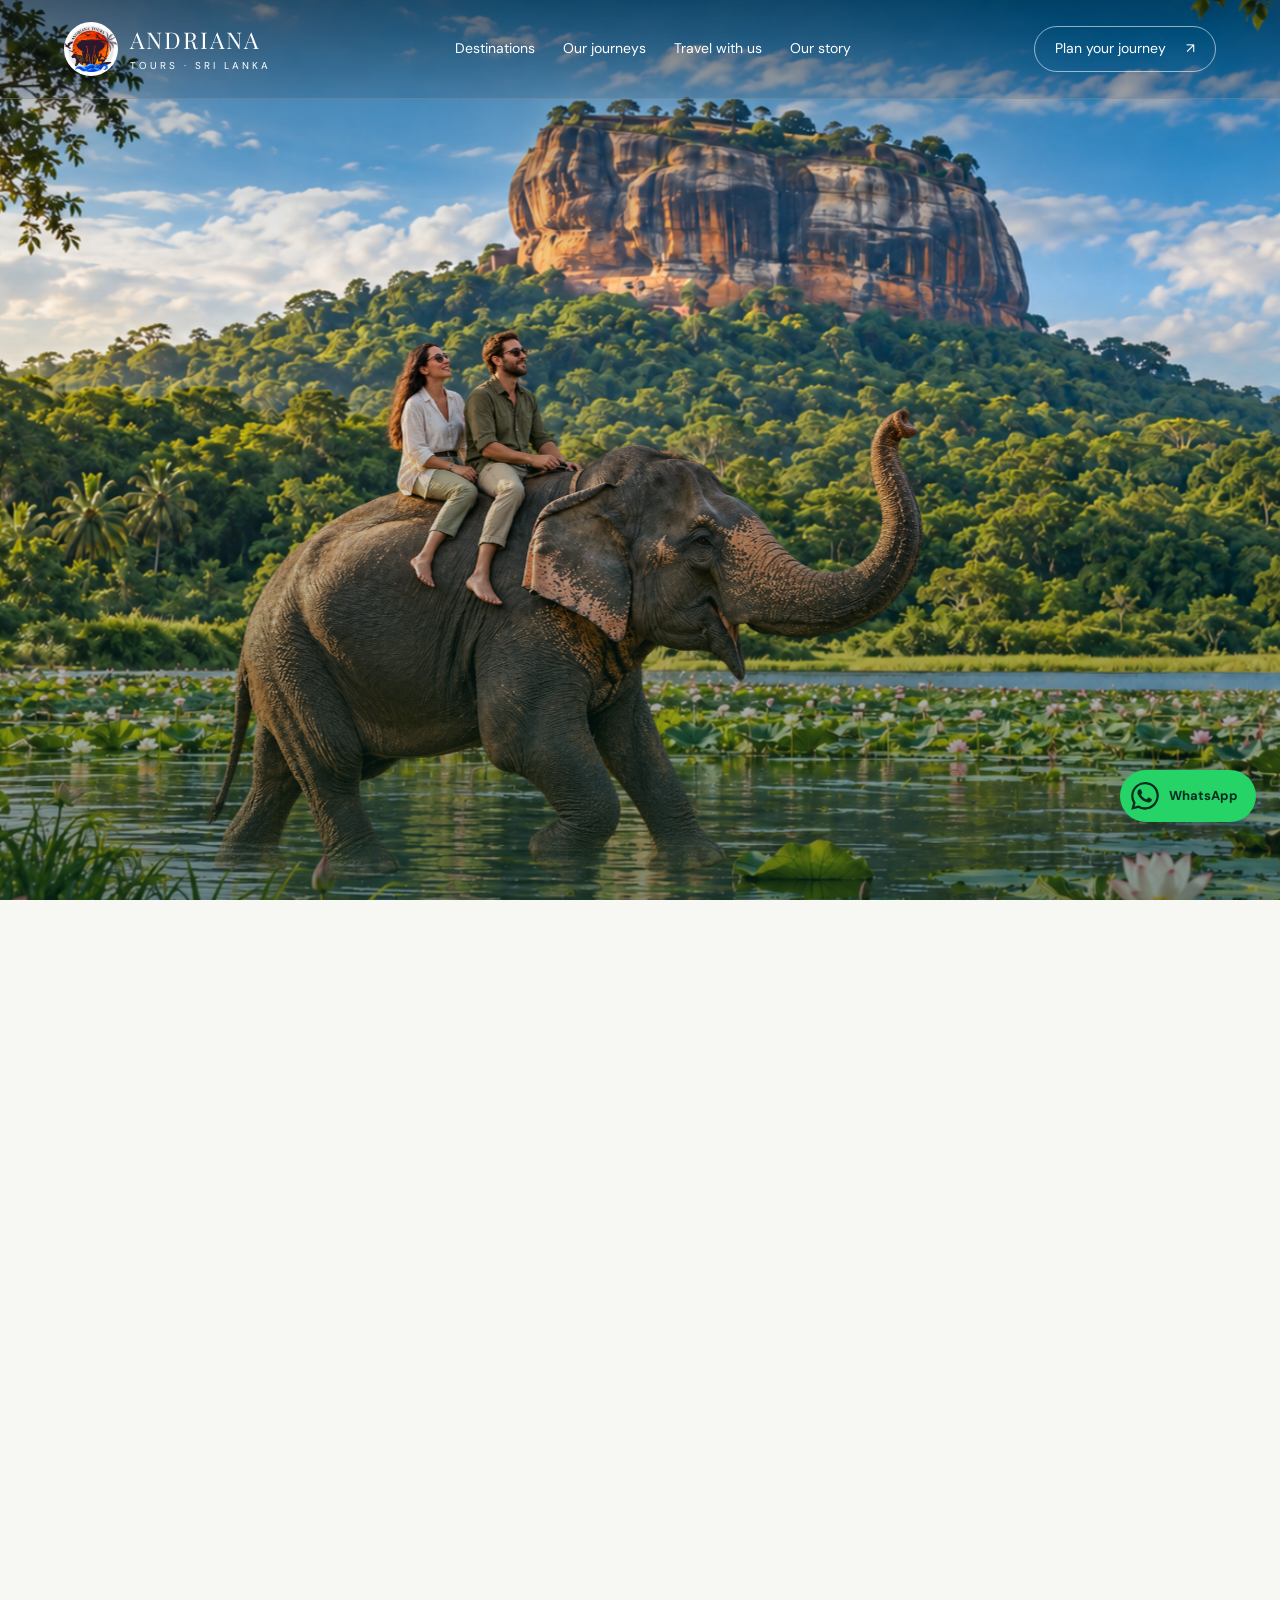
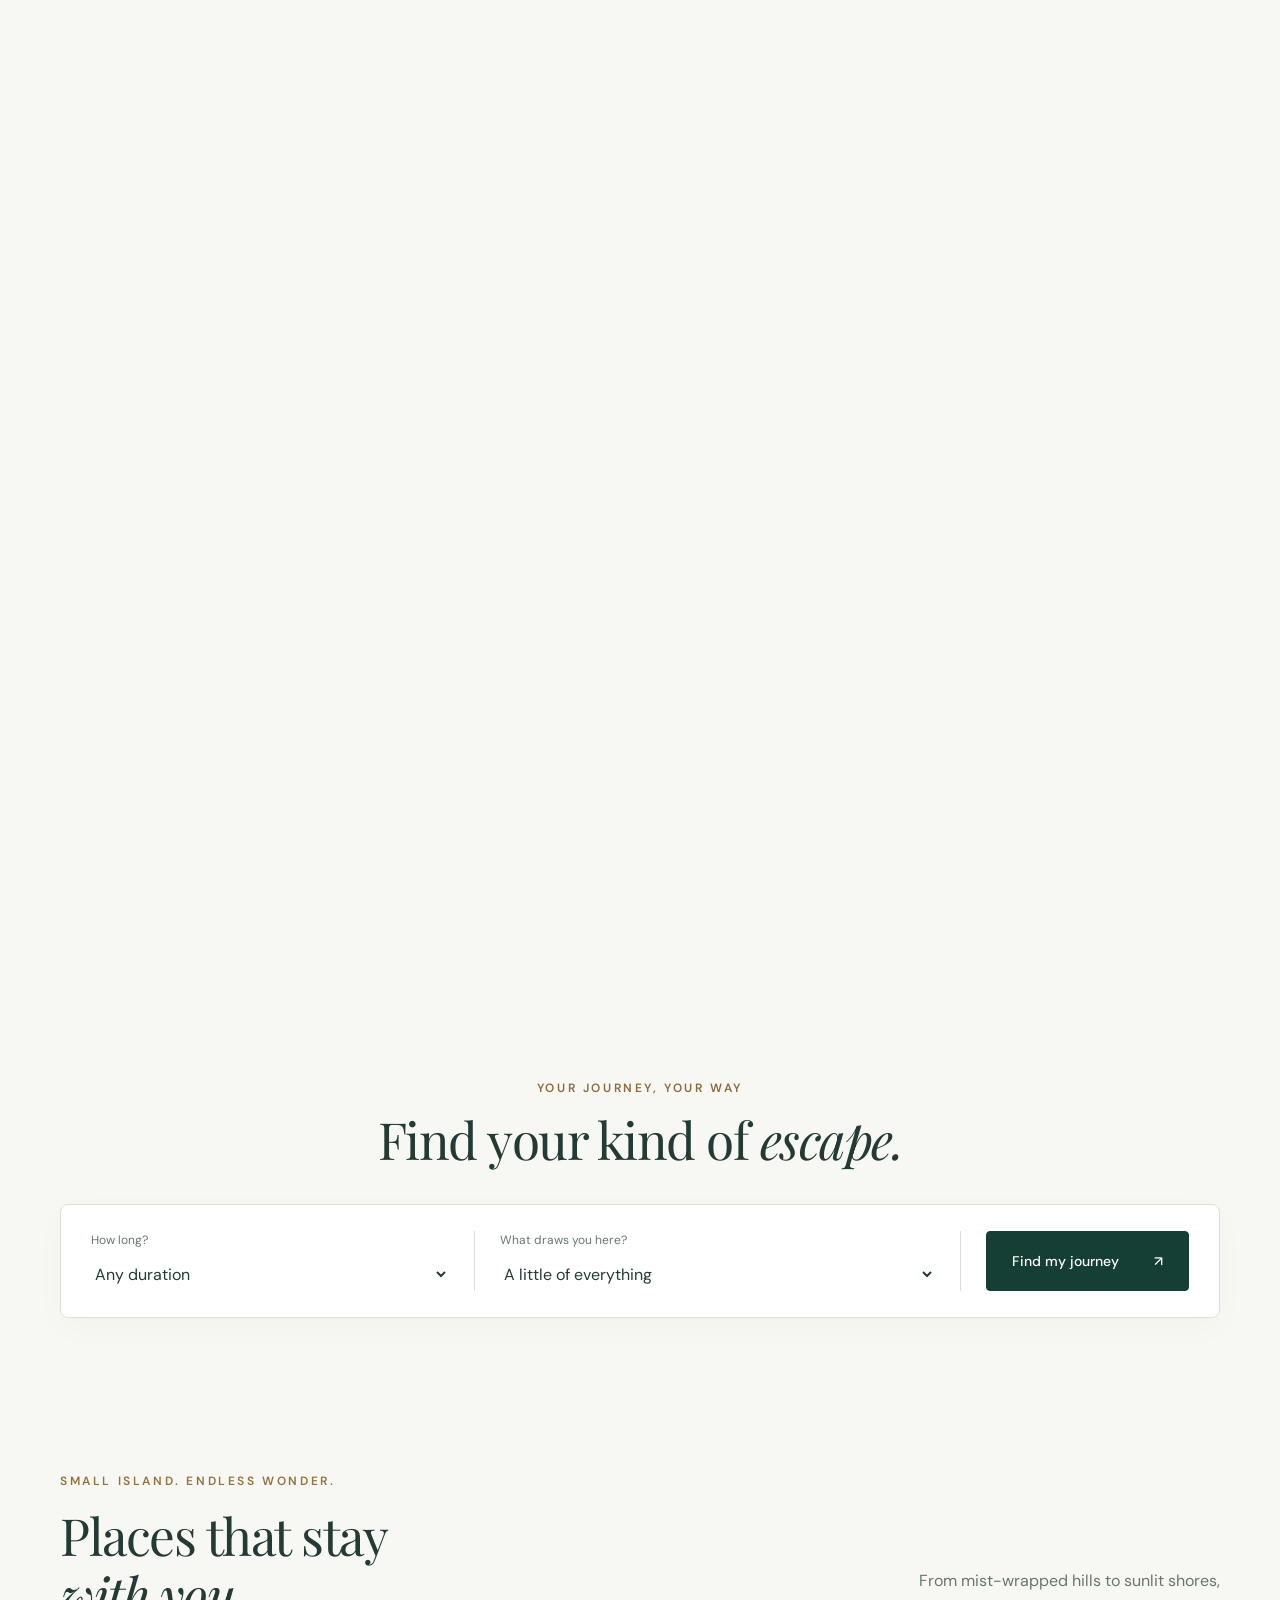
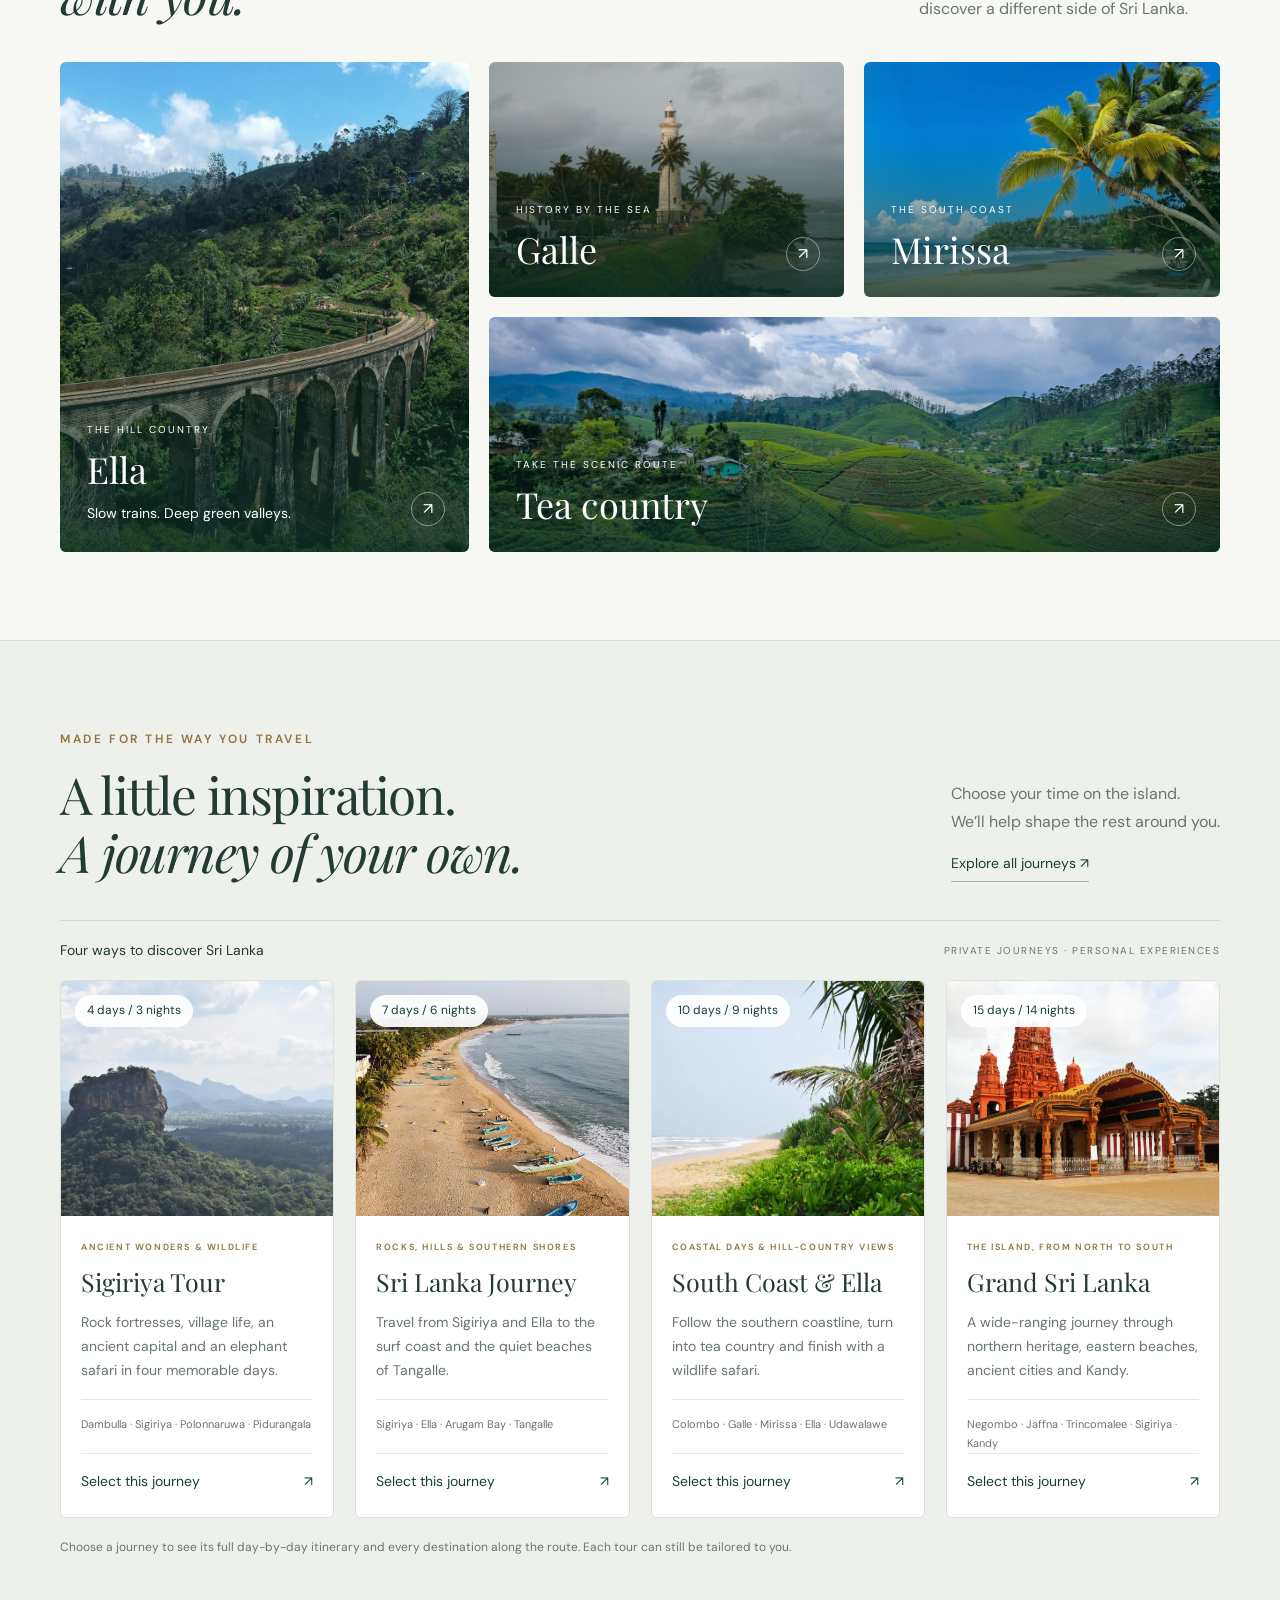
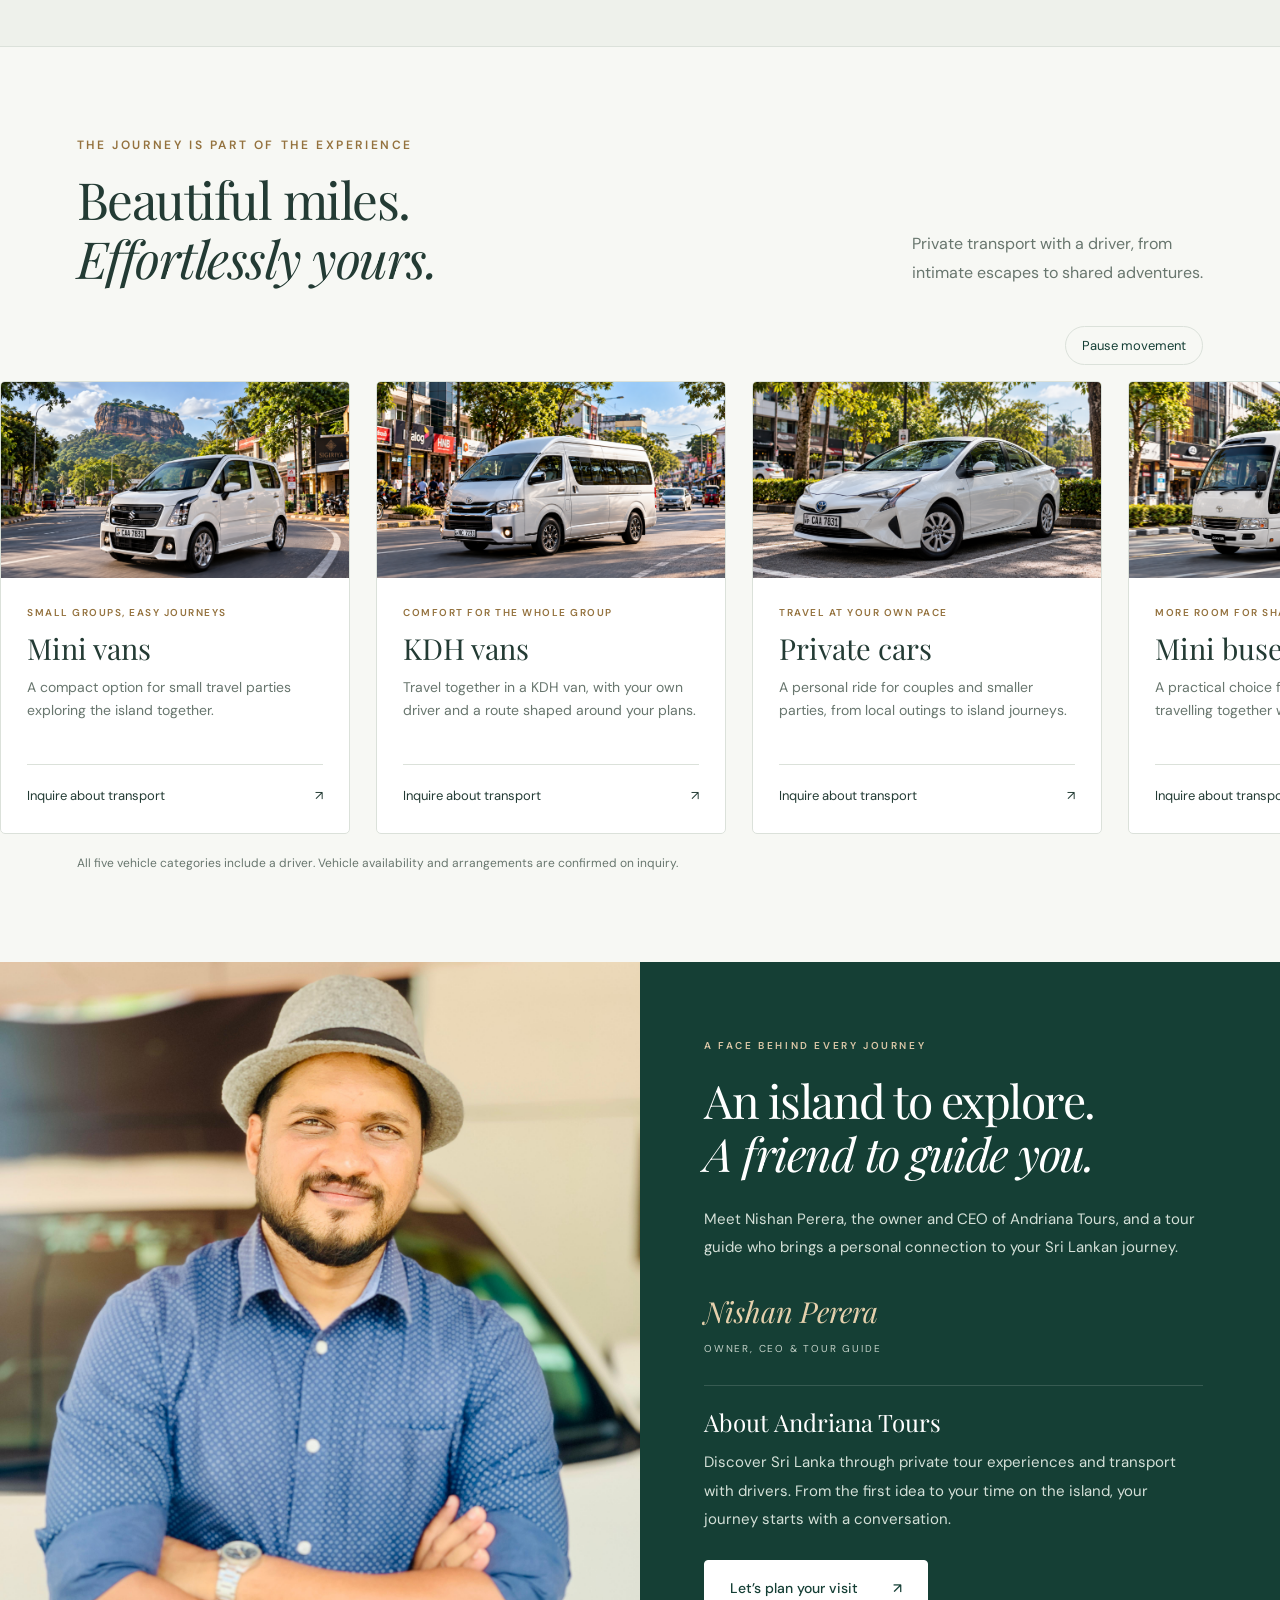
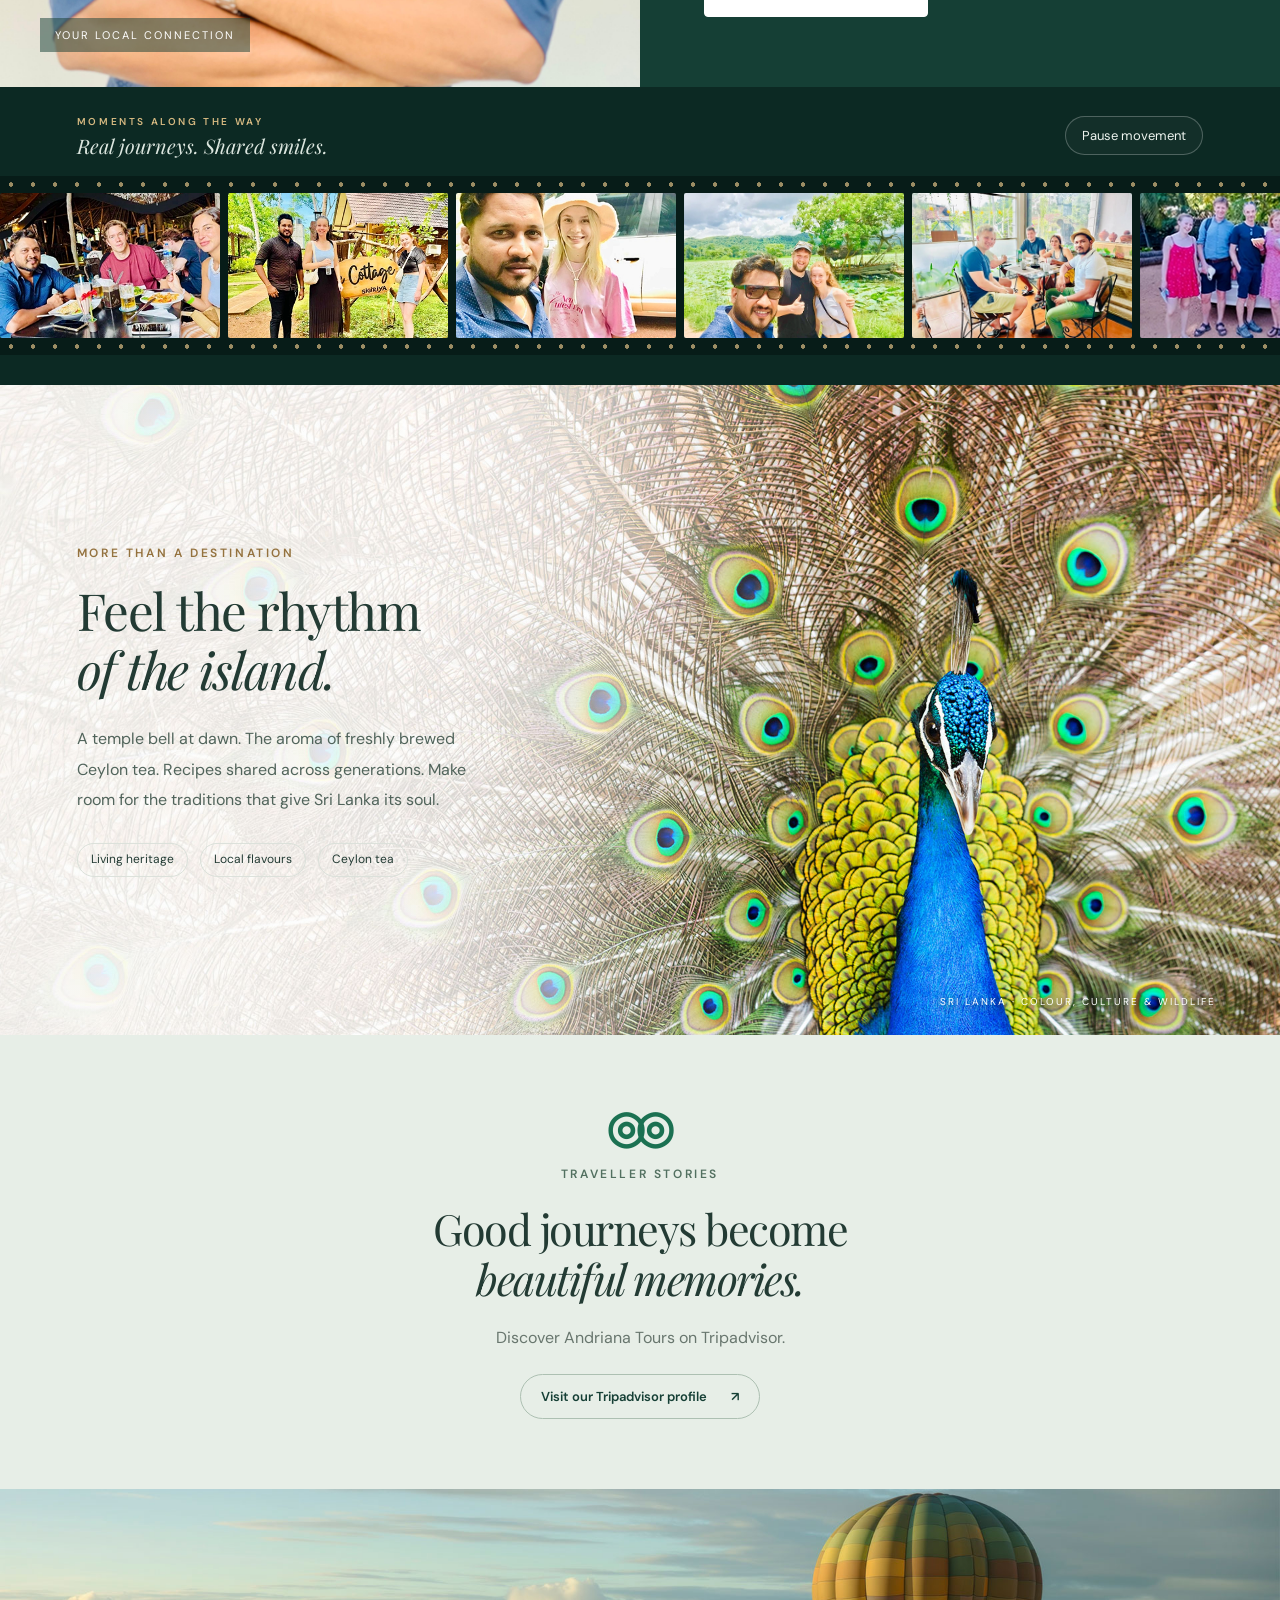
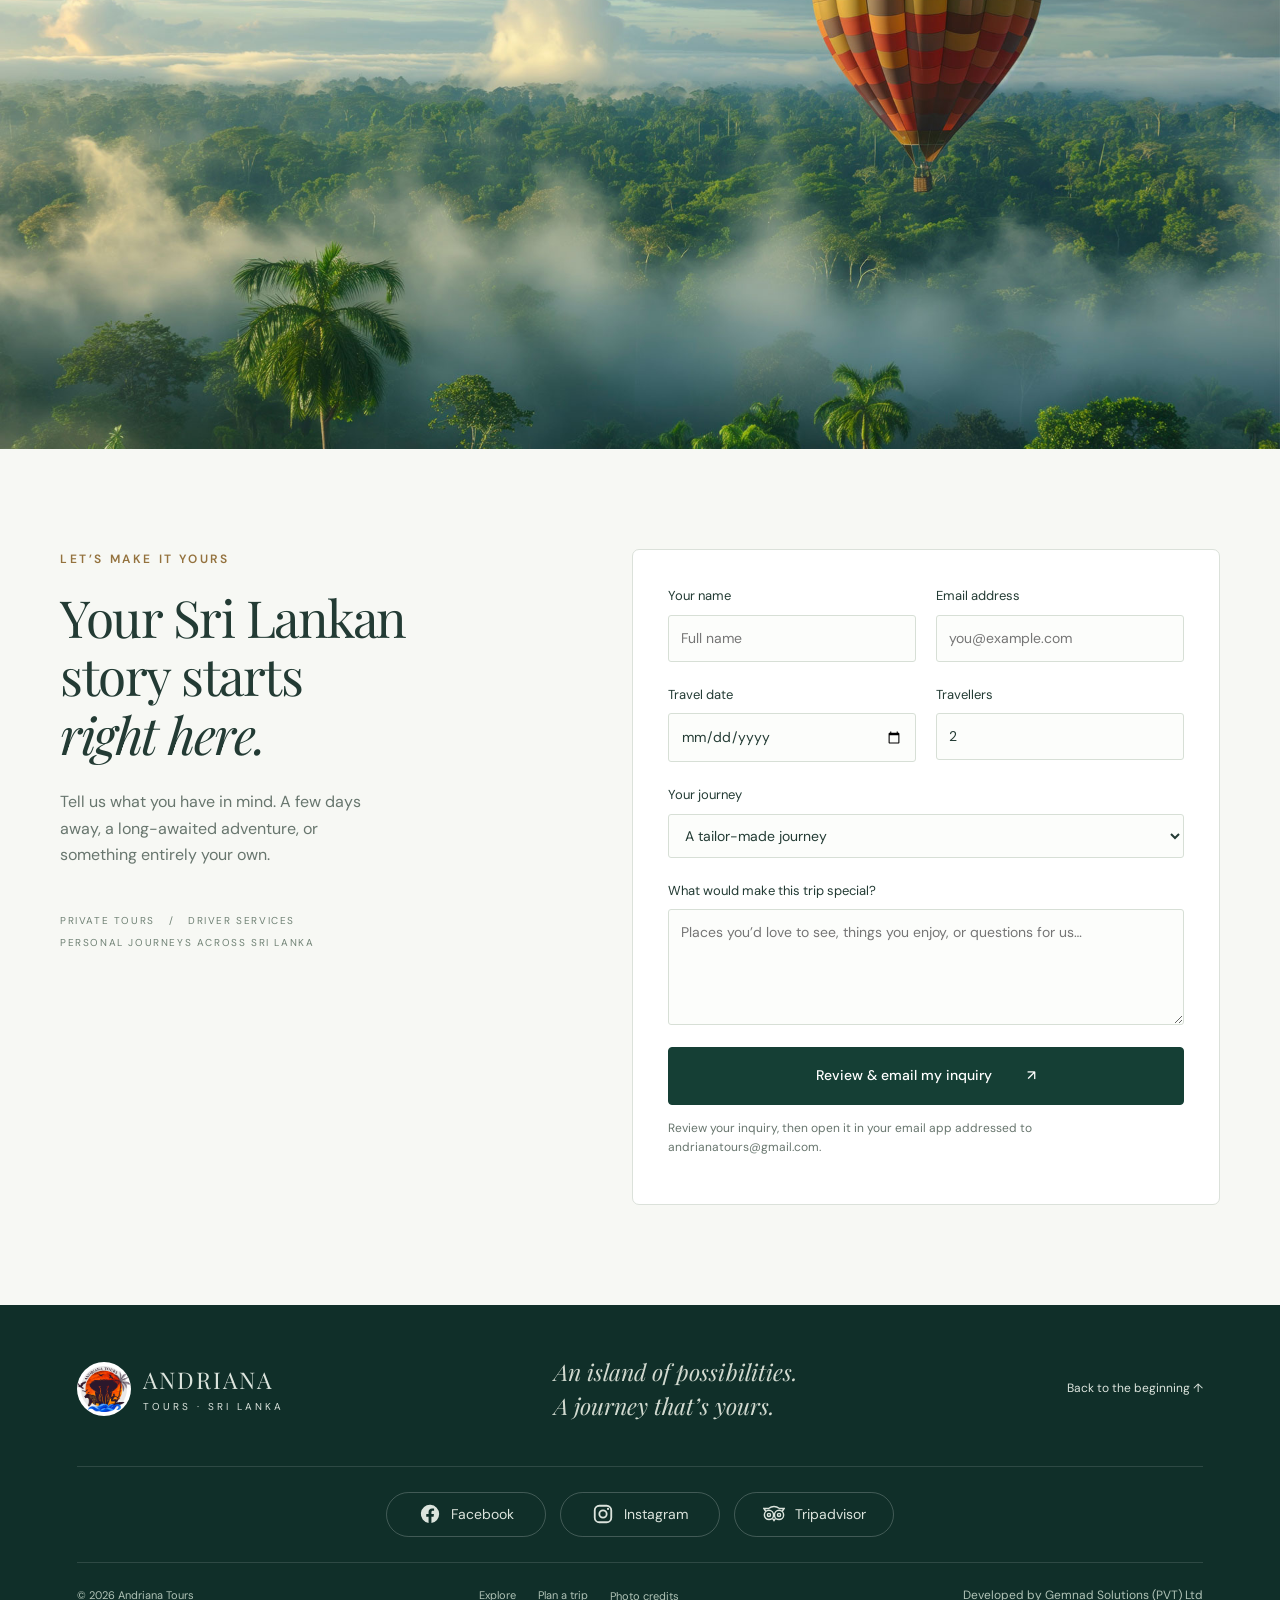
==== index.html @ 9ad0961e "Initial commit" ====
<!doctype html>
<html lang="en"><head><meta charset="utf-8"><meta name="viewport" content="width=device-width,initial-scale=1"><meta name="theme-color" content="#153f35"><meta name="description" content="Discover Sri Lanka with Andriana Tours. Explore island journeys, private transport with drivers and a trip shaped around you."><title>Andriana Tours — Sri Lanka, beautifully yours</title><link rel="icon" href="data:image/svg+xml,%3Csvg xmlns='http://www.w3.org/2000/svg' viewBox='0 0 40 40'%3E%3Crect width='40' height='40' rx='20' fill='%23153f35'/%3E%3Ctext x='20' y='29' text-anchor='middle' font-family='Georgia' font-size='30' fill='%23e3c799'%3EA%3C/text%3E%3C/svg%3E"><link rel="preconnect" href="https://fonts.googleapis.com"><link rel="preconnect" href="https://fonts.gstatic.com" crossorigin><link href="https://fonts.googleapis.com/css2?family=DM+Sans:wght@400;500;600;700&family=Manrope:wght@400;500;600;700&family=Playfair+Display:ital,wght@0,400;0,500;0,600;1,400;1,500&display=swap" rel="stylesheet"><link rel="stylesheet" href="style.css"></head>
<body><svg width="0" height="0" aria-hidden="true" style="position:absolute"><defs><filter id="hero-clean" color-interpolation-filters="sRGB"><feGaussianBlur stdDeviation="0.22"/><feConvolveMatrix order="3" kernelMatrix="0 -0.12 0 -0.12 1.48 -0.12 0 -0.12 0" preserveAlpha="true"/></filter></defs></svg>
<a class="skip" href="#explore">Skip to explore</a>
<header id="header"><a class="brand" href="#home" aria-label="Andriana Tours home"><img src="assets/logo.png?v=2" alt="Andriana Tours logo"><span>ANDRIANA <small>TOURS · SRI LANKA</small></span></a><nav id="nav" aria-label="Main navigation"><a href="#destinations">Destinations</a><a href="#tours">Our journeys</a><a href="#transport">Travel with us</a><a href="#about">Our story</a></nav><a class="nav-cta" href="#inquiry">Plan your journey <span>↗</span></a><button class="menu" aria-label="Open navigation" aria-expanded="false" aria-controls="nav">☰</button></header>
<main>
<section class="journey" id="home" aria-label="A journey from Sigiriya to the Sri Lankan sky"><div class="hero-stage"><div class="sky"></div><div class="scenery"><picture class="original"><source media="(max-width:700px)" srcset="assets/hero-mobile-approved.png"><img src="assets/hero-desktop.png" alt="An elephant with two travellers in a lotus lake beneath Sigiriya, Sri Lanka"></picture><img class="landscape" src="assets/landscape.png" alt="" aria-hidden="true"><img class="elephant" src="assets/elephant.png" alt="" aria-hidden="true"></div><div class="mobile-scene" aria-hidden="true"><div class="mobile-canvas"><img class="mobile-background" src="assets/mobile-background.png" alt=""><img class="mobile-foreground" src="assets/mobile-foreground.png" alt=""></div></div><div class="hero-shade"></div><div class="bottom-haze"></div><div class="hero-bottom"><span>7°57′ N &nbsp; 80°45′ E<br><small>SIGIRIYA, SRI LANKA</small></span><a href="#explore" class="scroll-cue">SCROLL TO DISCOVER <span>↓</span></a><span class="hero-note">Your island story<br>begins here.</span></div><div class="sky-copy"><p class="eyebrow">A WARM ISLAND WELCOME</p><h1>Welcome to <br><em>Andriana Tours.</em></h1><p>Your journey through Sri Lanka begins with<br class="desktop-br"> exceptional care and unforgettable experiences.</p><a class="sky-link" href="#explore">Let your journey unfold <span>↓</span></a></div><div class="sky-exit"><img src="assets/tea-arrival.webp" alt="Green tea plantations across mountain slopes"><span>THE HILL COUNTRY · A FRESH PERSPECTIVE</span></div></div></section>
<div class="page-content" id="explore"><section class="finder-wrap"><div class="finder-heading"><p class="eyebrow">YOUR JOURNEY, YOUR WAY</p><h2>Find your kind of <em>escape.</em></h2></div><form id="finder" class="finder"><label>How long?<select id="duration"><option value="all">Any duration</option><option value="4">4 days</option><option value="7">7 days</option><option value="10">10 days</option><option value="15">15 days</option></select></label><label>What draws you here?<select id="interest"><option value="all">A little of everything</option><option value="culture">Culture & heritage</option><option value="nature">Nature & hill country</option><option value="coast">Coast & relaxation</option></select></label><button class="button" type="submit">Find my journey <span>↗</span></button></form></section>
<section class="section destinations" id="destinations"><div class="section-head"><div><p class="eyebrow gold">SMALL ISLAND. ENDLESS WONDER.</p><h2>Places that stay <br><em>with you.</em></h2></div><p>From mist-wrapped hills to sunlit shores,<br>discover a different side of Sri Lanka.</p></div><div class="destination-grid"><a class="destination-card tall" href="#tours" data-interest="nature"><img src="assets/ella.jpg" loading="lazy" alt="Nine Arch Bridge in the green hills of Ella"><div><span>THE HILL COUNTRY</span><h3>Ella</h3><p>Slow trains. Deep green valleys.</p></div><span class="round-arrow">↗</span></a><a class="destination-card" href="#tours" data-interest="culture"><img src="assets/galle.jpg" loading="lazy" alt="Galle Fort lighthouse by the coast"><div><span>HISTORY BY THE SEA</span><h3>Galle</h3></div><span class="round-arrow">↗</span></a><a class="destination-card" href="#tours" data-interest="coast"><img src="assets/beach.jpg" loading="lazy" alt="Palm-lined Mirissa beach in Sri Lanka"><div><span>THE SOUTH COAST</span><h3>Mirissa</h3></div><span class="round-arrow">↗</span></a><a class="destination-card wide" href="#tours" data-interest="nature"><img src="assets/tea.jpg" loading="lazy" alt="Verdant tea estates in Sri Lanka's hill country"><div><span>TAKE THE SCENIC ROUTE</span><h3>Tea country</h3></div><span class="round-arrow">↗</span></a></div></section>
<section class="tours-section" id="tours"><div class="section"><div class="section-head"><div><p class="eyebrow gold">MADE FOR THE WAY YOU TRAVEL</p><h2>A little inspiration. <br><em>A journey of your own.</em></h2></div><div><p>Choose your time on the island.<br>We’ll help shape the rest around you.</p><button class="text-button" id="reset-tours">Explore all journeys ↗</button></div></div><div class="results-line"><p id="results" aria-live="polite">Four ways to discover Sri Lanka</p><span>PRIVATE JOURNEYS · PERSONAL EXPERIENCES</span></div><div class="mobile-tour-window"><div class="tour-grid" id="tour-grid"></div></div><p class="sample-note">Choose a journey to see its full day-by-day itinerary and every destination along the route. Each tour can still be tailored to you.</p></div></section>
<section class="section transport" id="transport"><div class="section-head"><div><p class="eyebrow gold">THE JOURNEY IS PART OF THE EXPERIENCE</p><h2>Beautiful miles. <br><em>Effortlessly yours.</em></h2></div><p>Private transport with a driver, from<br>intimate escapes to shared adventures.</p></div><div class="carousel" id="vehicle-carousel" aria-label="Vehicles with drivers"><button class="carousel-toggle" type="button" aria-pressed="false">Pause movement</button><div class="carousel-window"><div class="carousel-track"><div class="vehicle-grid carousel-group"><article class="vehicle"><img src="assets/vehicle-a1.png" alt="Mini vans — image supplied by Andriana Tours" loading="lazy"><div><span class="eyebrow">SMALL GROUPS, EASY JOURNEYS</span><h3>Mini vans</h3><p>A compact option for small travel parties exploring the island together.</p><a href="#inquiry" data-vehicle="Mini van">Inquire about transport <span>↗</span></a></div></article><article class="vehicle"><img src="assets/vehicle-a2.png" alt="KDH vans — image supplied by Andriana Tours" loading="lazy"><div><span class="eyebrow">COMFORT FOR THE WHOLE GROUP</span><h3>KDH vans</h3><p>Travel together in a KDH van, with your own driver and a route shaped around your plans.</p><a href="#inquiry" data-vehicle="KDH van">Inquire about transport <span>↗</span></a></div></article><article class="vehicle"><img src="assets/vehicle-a3.png" alt="Private cars — image supplied by Andriana Tours" loading="lazy"><div><span class="eyebrow">TRAVEL AT YOUR OWN PACE</span><h3>Private cars</h3><p>A personal ride for couples and smaller parties, from local outings to island journeys.</p><a href="#inquiry" data-vehicle="Private car">Inquire about transport <span>↗</span></a></div></article><article class="vehicle"><img src="assets/vehicle-a4.png" alt="Mini buses — image supplied by Andriana Tours" loading="lazy"><div><span class="eyebrow">MORE ROOM FOR SHARED ADVENTURES</span><h3>Mini buses</h3><p>A practical choice for families and groups travelling together with a dedicated driver.</p><a href="#inquiry" data-vehicle="Mini bus">Inquire about transport <span>↗</span></a></div></article><article class="vehicle"><img src="assets/vehicle-a5.png" alt="Luxury buses — image supplied by Andriana Tours" loading="lazy"><div><span class="eyebrow">LONG JOURNEYS, SHARED COMFORT</span><h3>Luxury buses</h3><p>A spacious touring option for larger groups exploring Sri Lanka with a driver.</p><a href="#inquiry" data-vehicle="Luxury bus">Inquire about transport <span>↗</span></a></div></article></div></div></div></div><p class="sample-note">All five vehicle categories include a driver. Vehicle availability and arrangements are confirmed on inquiry.</p></section>
<section class="owner-section" id="about"><div class="owner-image"><img src="assets/nishan.jpeg" loading="lazy" alt="Nishan Perera, owner and CEO of Andriana Tours"><span class="image-caption">YOUR LOCAL CONNECTION</span></div><div class="owner-copy"><p class="eyebrow">A FACE BEHIND EVERY JOURNEY</p><h2>An island to explore. <br><em>A friend to guide you.</em></h2><p>Meet Nishan Perera, the owner and CEO of Andriana Tours, and a tour guide who brings a personal connection to your Sri Lankan journey.</p><div class="signature">Nishan Perera<small>OWNER, CEO & TOUR GUIDE</small></div><div class="about-mini"><h3>About Andriana Tours</h3><p>Discover Sri Lanka through private tour experiences and transport with drivers. From the first idea to your time on the island, your journey starts with a conversation.</p></div><a href="#inquiry" class="button light">Let’s plan your visit <span>↗</span></a></div></section>
<section class="memory-reel carousel" id="memory-reel" aria-label="Traveller moments with Andriana Tours"><div class="memory-reel-head"><div><p class="eyebrow">MOMENTS ALONG THE WAY</p><p>Real journeys. Shared smiles.</p></div><button class="carousel-toggle" type="button" aria-pressed="false">Pause movement</button></div><div class="film-window carousel-window"><div class="carousel-track"><div class="memory-strip carousel-group"><figure><img src="assets/journey-memory-1.webp" loading="lazy" alt="Nishan sharing a meal with travellers"></figure><figure><img src="assets/journey-memory-2.webp" loading="lazy" alt="Nishan with travellers in Sigiriya"></figure><figure><img src="assets/journey-memory-3.webp" loading="lazy" alt="Nishan welcoming a traveller beside their vehicle"></figure><figure><img src="assets/journey-memory-4.webp" loading="lazy" alt="Nishan and travellers beside a lotus wetland"></figure><figure><img src="assets/journey-memory-5.webp" loading="lazy" alt="Nishan relaxing with travellers at a cafe"></figure><figure><img src="assets/journey-memory-6.webp" loading="lazy" alt="Nishan with a family during their Sri Lanka journey"></figure><figure><img src="assets/journey-memory-7.webp" loading="lazy" alt="Nishan and travellers at Nine Arch Bridge"></figure><figure class="wide"><img src="assets/journey-memory-8.webp" loading="lazy" alt="Nishan taking a group selfie with travellers"></figure></div></div></div></section>
<section class="culture-section section" id="culture"><div class="culture-copy"><p class="eyebrow gold">MORE THAN A DESTINATION</p><h2>Feel the rhythm <br><em>of the island.</em></h2><p>A temple bell at dawn. The aroma of freshly brewed Ceylon tea. Recipes shared across generations. Make room for the traditions that give Sri Lanka its soul.</p><div class="culture-tags"><span>Living heritage</span><span>Local flavours</span><span>Ceylon tea</span></div></div><div class="culture-image"><img src="assets/mtad.jpg" loading="lazy" alt="A colourful peacock displaying its feathers"><span>SRI LANKA · COLOUR, CULTURE & WILDLIFE</span></div></section>
<section class="reviews"><div class="trip-icon" aria-hidden="true">◎◎</div><p class="eyebrow">TRAVELLER STORIES</p><h2>Good journeys become <br><em>beautiful memories.</em></h2><p>Discover Andriana Tours on Tripadvisor.</p><a class="review-link" target="_blank" rel="noopener" href="https://www.tripadvisor.com/Attraction_Review-g297897-d32983059-Reviews-Andriana_Tours-Negombo_Western_Province.html">Visit our Tripadvisor profile <span>↗</span></a><div id="reviews-carousel" class="carousel" aria-label="Traveller reviews" hidden><button class="carousel-toggle" type="button" aria-pressed="false">Pause movement</button><div class="carousel-window"><div class="carousel-track"><div class="review-group carousel-group"></div></div></div></div></section>
<figure class="temple-divider"><img src="assets/journey-divider.jpg" alt="A hot-air balloon floating above Sri Lanka’s misty tropical forest" loading="lazy"></figure>
<section class="section inquiry-section" id="inquiry"><div class="inquiry-copy"><p class="eyebrow gold">LET’S MAKE IT YOURS</p><h2>Your Sri Lankan <br>story starts <br><em>right here.</em></h2><p>Tell us what you have in mind. A few days away, a long-awaited adventure, or something entirely your own.</p><div class="selected-journey" id="selected-journey" hidden></div><span class="inquiry-detail">PRIVATE TOURS &nbsp; / &nbsp; DRIVER SERVICES<br>PERSONAL JOURNEYS ACROSS SRI LANKA</span></div><form id="inquiry-form" class="inquiry-form"><div class="form-row"><label>Your name<input name="name" autocomplete="name" placeholder="Full name" required maxlength="100"></label><label>Email address<input name="email" type="email" autocomplete="email" placeholder="you@example.com" required maxlength="200"></label></div><div class="form-row"><label>Travel date<input name="date" type="date"></label><label>Travellers<input name="travellers" type="number" min="1" max="100" value="2" required></label></div><label>Your journey<select name="tour" id="inquiry-tour"><option value="Tailor-made journey">A tailor-made journey</option><option>4-Day Sigiriya Tour</option><option>7-Day Sri Lanka Journey</option><option>10-Day South Coast &amp; Ella</option><option>15-Day Grand Sri Lanka</option><option>Private car</option><option>Mini van</option><option>KDH van</option><option>Mini bus</option><option>Luxury bus</option></select></label><label>What would make this trip special?<textarea name="message" rows="4" placeholder="Places you’d love to see, things you enjoy, or questions for us…" maxlength="3000"></textarea></label><button class="button" type="submit">Review &amp; email my inquiry <span>↗</span></button><p class="form-note">Review your inquiry, then open it in your email app addressed to andrianatours@gmail.com.</p><p id="form-status" role="status"></p></form></section>
<footer><div class="footer-top"><a class="brand" href="#home"><img src="assets/logo.png?v=2" alt="Andriana Tours"><span>ANDRIANA<small>TOURS · SRI LANKA</small></span></a><p>An island of possibilities.<br>A journey that’s yours.</p><a href="#home" class="back-top">Back to the beginning ↑</a></div><div class="footer-social" aria-label="Andriana Tours social media"><a target="_blank" rel="noopener" href="https://www.facebook.com/profile.php?id=61572934062039"><svg class="social-icon" viewBox="0 0 24 24" fill="currentColor" aria-hidden="true"><path d="M22 12a10 10 0 1 0-11.56 9.88v-6.99H7.9V12h2.54V9.8c0-2.51 1.49-3.9 3.77-3.9 1.09 0 2.23.2 2.23.2v2.46h-1.26c-1.24 0-1.62.77-1.62 1.56V12h2.77l-.44 2.89h-2.33v6.99A10 10 0 0 0 22 12Z"/></svg><span>Facebook</span></a><a target="_blank" rel="noopener" href="https://www.instagram.com/andrianatours?fbclid=IwY2xjawUru6RleHRuA2FlbQIxMABwZG9mBWJyaWQRMUNVSnVTVG1nUTlPUmt4NDRzcnRjBmFwcF9pZBAyMjIwMzkxNzg4MjAwODkyAAEexrFtVqedXEXmJj9HDbJ_zXv2LYPNRX7h6BedtxuGw_cepoNSKjmJ-dhxQE8_aem_s1qhVCDlhxxsrtesguWzSg"><svg class="social-icon" viewBox="0 0 24 24" fill="currentColor" aria-hidden="true"><rect x="3" y="3" width="18" height="18" rx="5" fill="none" stroke="currentColor" stroke-width="2"/><circle cx="12" cy="12" r="4" fill="none" stroke="currentColor" stroke-width="2"/><circle cx="17.5" cy="6.5" r="1.2"/></svg><span>Instagram</span></a><a target="_blank" rel="noopener" href="https://www.tripadvisor.com/Attraction_Review-g297897-d32983059-Reviews-Andriana_Tours-Negombo_Western_Province.html"><svg class="social-icon" viewBox="0 0 24 24" fill="currentColor" aria-hidden="true"><g fill="none" stroke="currentColor" stroke-width="1.6"><circle cx="6.5" cy="13" r="5"/><circle cx="17.5" cy="13" r="5"/><circle cx="6.5" cy="13" r="1.7"/><circle cx="17.5" cy="13" r="1.7"/><path d="m10.5 17 1.5 2 1.5-2M3 9 1 6h5c4-3 8-3 12 0h5l-2 3"/></g></svg><span>Tripadvisor</span></a></div><div class="footer-bottom"><span>© <span id="year"></span> Andriana Tours</span><div><a href="#destinations">Explore</a><a href="#inquiry">Plan a trip</a><button id="credits-button">Photo credits</button></div><span class="developer-credit">Developed by Gemnad Solutions (PVT) Ltd</span></div></footer>
<dialog id="inquiry-dialog"><button class="dialog-close" aria-label="Close inquiry preview">×</button><p class="eyebrow gold">YOUR NEXT ADVENTURE</p><h2>Your trip inquiry</h2><p class="dialog-help">Review your details, then email the inquiry directly to Andriana Tours or download a copy.</p><pre id="inquiry-preview"></pre><div class="dialog-actions"><a id="email-inquiry" class="button" href="mailto:andrianatours@gmail.com">Email Andriana Tours <span>↗</span></a><button id="download-inquiry" class="button outline">Download a copy <span>↓</span></button></div></dialog>
<dialog id="credits-dialog"><button class="dialog-close" aria-label="Close photo credits">×</button><h2>Photo credits</h2><p>Destination imagery uses real photography. Opening hero scenery is AI-generated. Logo, owner portrait and vehicle images supplied by Andriana Tours.</p><div id="photo-credits"><p>Nine Arch Bridge, Ella — <a target="_blank" rel="noopener" href="https://unsplash.com/photos/train-railway-BZ3aE3ouAfc">Petr Sevcovic</a> · <a target="_blank" rel="noopener" href="https://unsplash.com/license">Unsplash License</a></p><p>Galle Fort Lighthouse — <a target="_blank" rel="noopener" href="https://unsplash.com/photos/a-lighthouse-stands-tall-along-the-coastline-3weLcpTIxCU">Shubham Singla</a> · <a target="_blank" rel="noopener" href="https://unsplash.com/license">Unsplash License</a></p><p>Mirissa Beach — <a target="_blank" rel="noopener" href="https://unsplash.com/photos/a-beach-with-a-palm-tree-and-chairs-on-it-F-URY4TcXNI">Tatiana Kachanovetskaia</a> · <a target="_blank" rel="noopener" href="https://unsplash.com/license">Unsplash License</a></p><p>Tea estate in Sri Lankan hills — <a target="_blank" rel="noopener" href="https://unsplash.com/photos/a-scenic-view-of-a-tea-estate-in-the-hills-DD6F8uKseS0">Antonio Cogo</a> · <a target="_blank" rel="noopener" href="https://unsplash.com/license">Unsplash License</a></p><p>Temple of the Sacred Tooth Relic, Kandy — <a target="_blank" rel="noopener" href="https://unsplash.com/photos/a-white-building-with-a-red-roof-next-to-a-body-of-water-Q5ImYkSDV0g">Sarmat Batagov</a> · <a target="_blank" rel="noopener" href="https://unsplash.com/license">Unsplash License</a></p></div></dialog>
</div>
</main><a class="whatsapp-float" href="https://wa.me/94769691805" target="_blank" rel="noopener" aria-label="Chat with Andriana Tours on WhatsApp"><svg class="social-icon" viewBox="0 0 24 24" fill="currentColor" aria-hidden="true"><path d="M20.5 3.5A11.9 11.9 0 0 0 1.8 17.9L.2 23.8l6-1.6a11.9 11.9 0 0 0 14.3-18.7ZM12 21.7a9.8 9.8 0 0 1-5-1.4l-.4-.2-3.6 1 1-3.5-.3-.4A9.9 9.9 0 1 1 12 21.7Zm5.4-7.4c-.3-.2-1.8-.9-2.1-1-.3-.1-.5-.2-.7.2l-1 1.2c-.2.2-.4.2-.7.1-1.8-.9-3-1.6-4.2-3.6-.3-.5.3-.5.9-1.7.1-.2 0-.4 0-.6l-1-2.2c-.2-.6-.5-.5-.7-.5h-.6c-.2 0-.5.1-.8.4-.3.3-1 1-1 2.5s1.1 2.9 1.3 3.1c.1.2 2.1 3.3 5.2 4.6 1.9.8 2.6.8 3.5.7 1.1-.2 1.8-.8 2.1-1.5.2-.7.2-1.3.1-1.4-.1-.1-.3-.2-.6-.3Z"/></svg><strong>WhatsApp</strong></a><script src="app.js"></script></body></html>
---- style.css ----
:root{--green:#153f35;--dark:#102f29;--gold:#c5a16b;--ink:#233b34;--muted:#68766e;--paper:#f7f8f4;--line:#dbe1da;--serif:'Playfair Display',Georgia,serif;--sans:'DM Sans',Arial,sans-serif}*{box-sizing:border-box}html{scroll-behavior:smooth;scroll-padding-top:100px}body{margin:0;color:var(--ink);font-family:var(--sans);font-size:16px;line-height:1.65;background:var(--paper)}button,input,select,textarea{font:inherit}button,a,select{touch-action:manipulation}a{color:inherit;text-decoration:none}button{cursor:pointer}img{max-width:100%;display:block}h1,h2,h3,p{margin:0}h1,h2,h3{font-family:var(--serif);font-weight:400;line-height:1.15}h2{font-size:clamp(36px,4vw,58px);letter-spacing:-1.5px}h2 em,h1 em{font-weight:400}p{font-size:16px}button:focus-visible,a:focus-visible,input:focus-visible,select:focus-visible,textarea:focus-visible{outline:3px solid #dba947;outline-offset:5px}.skip{position:fixed;z-index:100;top:-100px;background:white;padding:15px}.skip:focus{top:0}header{position:absolute;top:0;left:0;width:100%;z-index:20;display:flex;align-items:center;justify-content:space-between;padding:22px 5%;color:white;border-bottom:1px solid #ffffff40;gap:24px}.brand{display:flex;align-items:center;gap:12px}.brand img{width:54px;height:54px;object-fit:contain;border-radius:50%;background:white}.brand>span{font-family:var(--serif);font-size:23px;letter-spacing:2px;line-height:1.25}.brand small{display:block;font:10px var(--sans);letter-spacing:3px;margin-top:5px}nav{display:flex;gap:28px;font-size:14px}nav a:hover{color:#e7cca5}.nav-cta{border:1px solid #ffffff90;border-radius:30px;padding:10px 20px;font-size:14px;white-space:nowrap}.nav-cta span{margin-left:16px}.menu{display:none}.journey{height:470vh;position:relative}.hero-stage{height:100svh;position:sticky;top:0;overflow:hidden;background:#59b2e8}.sky{position:absolute;inset:0;background:linear-gradient(170deg,#1584c7 0%,#55b5ec 55%,#abd8ed 100%)}.scenery{position:absolute;inset:0;transform-origin:55% 24%;will-change:transform,opacity}.original,.original img{position:absolute;width:100%;height:100%;inset:0;object-fit:cover}.landscape{position:absolute;inset:0;width:100%;height:100%;object-fit:cover;opacity:0}.elephant{position:absolute;width:59%;max-width:none;left:15%;top:34%;opacity:0;transform-origin:45% 80%;mask-image:linear-gradient(#000 0%,#000 89%,transparent 100%)}.hero-shade{position:absolute;inset:0;background:linear-gradient(180deg,#061c285c,transparent 32%,#052d2580 100%);pointer-events:none}.hero-copy{position:absolute;left:6.5%;top:24%;color:white;text-shadow:0 2px 20px #143d3550}.eyebrow{font-family:var(--sans);font-size:12px;font-weight:600;letter-spacing:2.6px;line-height:1.7}.hero-copy h1{font-size:clamp(68px,7.7vw,120px);letter-spacing:-3px;margin:17px 0 24px}.hero-copy>p:last-child{font-size:17px;letter-spacing:.4px}.hero-bottom{position:absolute;bottom:35px;left:6.5%;right:6.5%;display:flex;justify-content:space-between;align-items:end;color:white;font-size:14px}.hero-bottom small{font-size:10px;letter-spacing:2px}.scroll-cue{font-size:11px;letter-spacing:2px;display:flex;gap:20px;align-items:center}.scroll-cue span{border:1px solid #ffffff80;width:38px;height:54px;border-radius:30px;display:grid;place-items:center;font-size:20px}.hero-note{text-align:right;font-family:var(--serif);font-style:italic;font-size:18px}.sky-copy{position:absolute;inset:0;display:flex;flex-direction:column;align-items:center;justify-content:center;text-align:center;color:white;opacity:0;pointer-events:none;padding:24px}.sky-copy h1{font-size:clamp(48px,7vw,100px);letter-spacing:-2px;margin:22px 0}.sky-copy>p:not(.eyebrow){font-size:19px;line-height:1.8}.sky-link{margin-top:35px;font-size:14px;border-bottom:1px solid #ffffff90;padding-bottom:10px}.sky-link span{margin-left:25px}.sky-exit{position:absolute;inset:0;background:var(--paper);clip-path:ellipse(0% 0% at 50% 100%);pointer-events:none}.page-content{position:relative;background:var(--paper)}.finder-wrap{max-width:1240px;margin:auto;padding:70px 40px 65px}.finder-heading{text-align:center}.finder-heading .eyebrow{color:#8b6b3f;margin-bottom:12px}.finder{display:grid;grid-template-columns:1fr 1.2fr auto;gap:25px;margin-top:35px;padding:26px 30px;background:white;border:1px solid var(--line);border-radius:8px;box-shadow:0 10px 35px #153f3506}.finder label{display:flex;flex-direction:column;font-size:12px;color:var(--muted);gap:7px;border-right:1px solid var(--line);padding-right:25px}.finder select{background:transparent;border:0;color:var(--ink);font-size:16px;padding:5px 0;width:100%}.button{display:inline-flex;gap:35px;justify-content:center;align-items:center;border:1px solid var(--green);border-radius:4px;background:var(--green);color:white;padding:16px 25px;font-size:14px;font-weight:500;transition:background .2s,transform .2s}.button:hover{background:#245849;transform:translateY(-2px)}.button.light{background:white;color:var(--green);border-color:white}.button.outline{background:transparent;color:var(--green)}
@media(max-width:900px){nav{gap:16px}.nav-cta{display:none}.hero-copy h1{font-size:85px}.finder{gap:15px;padding:20px}.finder label{padding-right:10px}}
@media(max-width:700px){header{padding:18px 6%}.brand img{width:44px;height:44px}.brand>span{font-size:19px}.brand small{font-size:9px}.menu{display:block;border:1px solid #ffffff70;background:#123d3530;color:white;border-radius:50%;width:42px;height:42px;font-size:20px}nav{display:none;position:absolute;top:85px;left:5%;right:5%;background:var(--green);padding:24px;border-radius:8px;flex-direction:column}nav.open{display:flex}.hero-copy{left:7%;top:17%}.hero-copy h1{font-size:64px;letter-spacing:-2px;margin:12px 0 15px}.hero-copy .eyebrow{font-size:9px;letter-spacing:1.6px}.hero-copy>p:last-child{font-size:14px}.hero-bottom{bottom:25px}.hero-note{display:none}.hero-bottom>span{font-size:12px}.scroll-cue{font-size:9px;gap:12px}.scenery{transform-origin:50% 24%}.landscape{display:none}.elephant{display:none}.finder-wrap{padding:55px 22px}.finder{grid-template-columns:1fr;gap:20px;padding:24px}.finder label{border:0;border-bottom:1px solid var(--line);padding:0 0 12px}.finder .button{width:100%}h2{font-size:38px}.sky-copy h1{font-size:53px}.sky-copy>p:not(.eyebrow){font-size:16px}.desktop-br{display:none}}
@media(prefers-reduced-motion:reduce){html{scroll-behavior:auto}.journey{height:100svh}.hero-stage{position:relative}.sky-copy{display:none!important}*{transition:none!important}}
.section{max-width:1320px;margin:auto;padding:88px 60px}.section-head{display:flex;justify-content:space-between;gap:40px;align-items:end;margin-bottom:38px}.section-head .eyebrow{margin-bottom:15px}.gold{color:#94723e}.section-head>p,.section-head>div>p:not(.eyebrow){color:var(--muted);line-height:1.8}.destination-grid{display:grid;grid-template-columns:1.15fr 1fr 1fr;grid-template-rows:235px 235px;gap:20px}.destination-card{position:relative;border-radius:6px;overflow:hidden;color:white}.destination-card:after{content:'';position:absolute;inset:0;background:linear-gradient(transparent 30%,#092e26c9)}.destination-card img{width:100%;height:100%;object-fit:cover;transition:transform .7s}.destination-card:hover img{transform:scale(1.045)}.destination-card.tall{grid-row:span 2}.destination-card.wide{grid-column:span 2}.destination-card>div{position:absolute;z-index:1;bottom:27px;left:27px}.destination-card>div>span{font-size:10px;letter-spacing:2px}.destination-card h3{font-size:36px;margin-top:7px}.destination-card p{font-size:14px;margin-top:12px}.round-arrow{position:absolute;bottom:26px;right:24px;width:34px;height:34px;display:grid;place-items:center;border:1px solid #ffffff70;border-radius:50%;z-index:1}.tours-section{background:#eef1eb;border-top:1px solid var(--line);border-bottom:1px solid var(--line)}.text-button{padding:0 0 6px;margin-top:15px;border:0;border-bottom:1px solid #a8b5ac;background:none;color:var(--green);font-size:14px}.results-line{display:flex;justify-content:space-between;align-items:center;border-top:1px solid #d2dad0;padding:18px 0}.results-line p{font-size:14px}.results-line span{font-size:10px;letter-spacing:1.5px;color:var(--muted)}.tour-grid{display:grid;grid-template-columns:repeat(4,1fr);gap:21px}.tour-card{background:white;border-radius:6px;overflow:hidden;border:1px solid #dce2d9;display:flex;flex-direction:column}.tour-image{height:235px;position:relative;overflow:hidden}.tour-image img{height:100%;width:100%;object-fit:cover;transition:transform .5s}.tour-card:hover img{transform:scale(1.04)}.duration-badge{position:absolute;top:14px;left:14px;background:#ffffffed;padding:6px 12px;border-radius:30px;font-size:12px;color:var(--green)}.tour-body{padding:24px 20px;flex:1;display:flex;flex-direction:column}.tour-body .eyebrow{font-size:9px;letter-spacing:1.6px;color:#94723e}.tour-body h3{font-size:25px;line-height:1.25;margin:10px 0 14px}.tour-body p{font-size:14px;color:var(--muted);line-height:1.7}.tour-route{font-size:11px!important;margin-top:17px;padding-top:15px;border-top:1px solid #e5e8e2}.tour-body button{display:flex;justify-content:space-between;align-items:center;background:transparent;border:0;border-top:1px solid #e5e8e2;color:var(--green);padding:16px 0 0;margin-top:20px;font-size:14px;text-align:left}.sample-note{font-size:12px;color:var(--muted);margin-top:20px}.empty-results{grid-column:1/-1;background:white;padding:45px;text-align:center;border:1px solid var(--line);border-radius:6px}.empty-results h3{font-size:28px;margin-bottom:10px}.empty-results p{color:var(--muted)}.vehicle-grid{display:grid;grid-template-columns:repeat(3,1fr);gap:26px}.vehicle{border:1px solid var(--line);border-radius:5px;overflow:hidden;background:white}.vehicle>img{width:100%;height:220px;object-fit:cover}.vehicle>div{padding:26px}.vehicle .eyebrow{font-size:10px;color:#94723e;letter-spacing:1.5px}.vehicle h3{font-size:29px;margin:11px 0}.vehicle p{font-size:14px;color:var(--muted)}.vehicle a{font-size:13px;border-top:1px solid var(--line);padding-top:20px;margin-top:22px;display:flex;justify-content:space-between}.owner-section{display:grid;grid-template-columns:1fr 1fr;background:var(--green);color:white}.owner-image{position:relative;min-height:670px;overflow:hidden}.owner-image>img{height:100%;width:100%;object-fit:cover;object-position:center 30%;position:absolute}.image-caption{position:absolute;bottom:35px;left:40px;font-size:11px;letter-spacing:2px;background:#153f3580;padding:8px 15px}.owner-copy{padding:75px 12% 70px 10%;align-self:center}.owner-copy>.eyebrow{color:#dbc7a7;font-size:10px}.owner-copy h2{font-size:clamp(36px,3.6vw,53px);margin:20px 0 25px}.owner-copy>p:not(.eyebrow),.about-mini p{color:#d4e0d8;font-size:15px;line-height:1.9}.signature{font:italic 29px var(--serif);color:#e5d0ac;margin:30px 0}.signature small{display:block;font:10px var(--sans);letter-spacing:1.8px;color:#c3d1c8;margin-top:12px}.about-mini{border-top:1px solid #ffffff25;padding-top:23px;margin:26px 0}.about-mini h3{font-size:24px;margin-bottom:12px}.culture-section{display:grid;grid-template-columns:1fr 1.1fr;gap:80px;align-items:center;padding-top:110px;padding-bottom:110px}.culture-copy h2{margin:18px 0 25px}.culture-copy>p:not(.eyebrow){color:var(--muted);line-height:1.9}.culture-tags{display:flex;gap:12px;flex-wrap:wrap;margin-top:28px}.culture-tags span{border:1px solid var(--line);padding:6px 13px;font-size:12px;border-radius:30px}.culture-image{position:relative;height:410px}.culture-image img{height:100%;width:100%;object-fit:cover;border-radius:180px 180px 5px 5px}.culture-image span{display:block;text-align:center;margin-top:15px;font-size:10px;letter-spacing:2px;color:var(--muted)}.reviews{text-align:center;background:#e7eee7;padding:70px 24px}.trip-icon{font-size:45px;line-height:1;color:#1b7152;font-weight:bold;letter-spacing:-10px;margin-right:10px;margin-bottom:14px}.reviews .eyebrow{color:#527060}.reviews h2{margin:20px 0 22px;font-size:43px}.reviews>p:not(.eyebrow){color:var(--muted)}.pending-link{display:inline-block;font-size:12px;color:var(--muted);margin-top:18px;border-top:1px solid #cbd6cb;padding-top:15px}.inquiry-section{display:grid;grid-template-columns:.9fr 1.1fr;gap:90px;padding-top:100px;padding-bottom:100px}.inquiry-copy h2{margin:18px 0 25px}.inquiry-copy>p:not(.eyebrow){color:var(--muted);max-width:320px}.inquiry-detail{display:block;font-size:10px;letter-spacing:1.6px;line-height:2.2;margin-top:42px;color:#6f8174}.inquiry-form{padding:35px;background:white;border:1px solid var(--line);border-radius:7px}.inquiry-form label{display:flex;flex-direction:column;font-size:13px;margin-bottom:22px;gap:8px}.form-row{display:grid;grid-template-columns:1fr 1fr;gap:20px}input,textarea,.inquiry-form select{padding:11px 12px;min-width:0;width:100%;border:1px solid #d7dfd6;border-radius:3px;background:#fcfdfb;color:var(--ink);font-size:14px}textarea{resize:vertical}.inquiry-form .button{width:100%}.form-note{font-size:12px!important;color:var(--muted);margin-top:14px;line-height:1.6}#form-status{font-size:13px;margin-top:12px}.selected-journey{padding:15px 20px;margin-top:25px;background:#e7eee7;border-left:2px solid var(--gold);font-size:14px}.selected-journey[hidden]{display:none}footer{background:var(--dark);color:#dce4dd;padding:50px 6% 22px}.footer-top{display:flex;align-items:center;justify-content:space-between;gap:30px;padding-bottom:42px}.footer-top>p{font:italic 23px/1.5 var(--serif);color:#d1d9cf}.back-top{font-size:12px}.footer-bottom{border-top:1px solid #ffffff20;padding-top:23px;display:flex;justify-content:space-between;gap:20px;font-size:11px;color:#b0c3b7}.footer-bottom>div{display:flex;gap:22px}.footer-bottom button{background:transparent;border:0;color:inherit;padding:0;font-size:11px}.footer-bottom>span:last-child{font-size:9px;letter-spacing:1.7px}dialog{border:0;border-radius:12px;padding:45px;max-width:650px;width:calc(100% - 40px);max-height:85svh;color:var(--ink);background:var(--paper)}dialog::backdrop{background:#061c22b8;backdrop-filter:blur(6px)}dialog h2{font-size:36px;margin:15px 0}dialog p{color:var(--muted);font-size:14px}.dialog-close{position:absolute;right:18px;top:12px;font-size:30px;background:none;border:0;color:var(--green)}#inquiry-preview{white-space:pre-wrap;font:14px/1.9 var(--sans);background:white;border:1px solid var(--line);padding:20px;margin:25px 0;overflow-wrap:anywhere}#photo-credits{margin-top:25px;font-size:13px}#photo-credits p{padding:12px 0;border-bottom:1px solid var(--line)}#photo-credits a{text-decoration:underline}.dialog-help{max-width:480px}
@media(min-width:1600px){.section{max-width:1450px}.hero-copy{left:10%}}
@media(max-width:1050px){.section{padding:70px 35px}.tour-grid{grid-template-columns:repeat(2,1fr)}.tour-image{height:260px}.owner-copy{padding:55px 35px}.owner-image{min-height:650px}.inquiry-section{gap:35px}.culture-section{gap:40px}.vehicle>div{padding:22px}.vehicle>img{height:185px}}
@media(max-width:700px){.section{padding:58px 22px}.section-head{display:block;margin-bottom:28px}.section-head>p,.section-head>div:last-child>p{margin-top:20px}.section-head br{display:none}.destination-grid{grid-template-columns:1fr 1fr;grid-template-rows:300px 220px 200px;gap:12px}.destination-card.tall{grid-column:span 2;grid-row:span 1}.destination-card.wide{grid-column:span 2}.destination-card>div{left:17px;bottom:20px}.destination-card h3{font-size:29px}.destination-card>div>span{font-size:8px;letter-spacing:1px}.round-arrow{width:29px;height:29px;right:12px;bottom:20px}.tour-grid{gap:14px}.tour-image{height:190px}.tour-body{padding:20px 15px}.tour-body h3{font-size:23px}.tour-body p{font-size:13px}.tour-body .eyebrow{font-size:8px;letter-spacing:.8px}.tour-body button{font-size:12px;gap:10px}.results-line span{display:none}.results-line p{font-size:13px}.vehicle-grid{grid-template-columns:1fr;gap:23px}.vehicle>img{height:230px}.owner-section{grid-template-columns:1fr}.owner-image{height:500px;min-height:0}.owner-copy{padding:45px 27px}.owner-copy h2{font-size:39px}.culture-section{grid-template-columns:1fr;gap:35px}.culture-image{height:350px;margin-bottom:20px}.reviews{padding:55px 24px}.reviews h2{font-size:36px}.inquiry-section{grid-template-columns:1fr;gap:30px}.inquiry-copy h2 br{display:none}.inquiry-copy>p:not(.eyebrow){max-width:none}.inquiry-detail{display:none}.inquiry-form{padding:25px 20px}.form-row{gap:14px}.footer-top{flex-wrap:wrap}.footer-top>p{font-size:21px}.footer-bottom{flex-wrap:wrap}.footer-bottom>span:last-child{display:none}dialog{padding:35px 22px}dialog h2{font-size:30px}}
@media(max-width:380px){.tour-grid{grid-template-columns:1fr}.form-row{grid-template-columns:1fr}.hero-copy h1{font-size:54px}}

/* A dedicated detail plate keeps the rock clear during the camera push. */
.sigiriya-detail{position:absolute;inset:0;width:100%;height:100%;object-fit:cover;object-position:50% 35%;opacity:0;pointer-events:none;will-change:transform,opacity;transform-origin:50% 10%;mask-image:linear-gradient(transparent 0%,#000 10%,#000 100%)}
.bottom-haze{position:absolute;bottom:0;left:0;right:0;height:190px;background:linear-gradient(transparent,#082c286e);backdrop-filter:blur(2px);-webkit-backdrop-filter:blur(2px);mask-image:linear-gradient(transparent,#000 70%);pointer-events:none}
.hero-bottom{text-shadow:0 1px 8px #062920}
.beach-arrival{position:relative;height:340px;overflow:hidden}.beach-arrival img{width:100%;height:100%;object-fit:cover;object-position:center 55%}.beach-arrival:after{content:'';position:absolute;inset:0;background:linear-gradient(transparent 55%,#082f354a)}.beach-arrival span{position:absolute;bottom:55px;left:6%;z-index:1;color:white;font-size:11px;letter-spacing:2px;text-shadow:0 1px 6px #123}
.finder-wrap{position:relative;padding-top:35px}.finder{position:relative}.sky-exit{background:#72bcd8}
@media(max-width:700px){.beach-arrival{height:235px}.beach-arrival span{bottom:28px;font-size:10px}.finder-wrap{padding-top:35px}.bottom-haze{height:165px}.sigiriya-detail{object-fit:cover;object-position:52% 35%}}

/* Keep the approved image continuous throughout the zoom. */
.original img{filter:url(#hero-clean);image-rendering:auto}.sky-exit{background:none}.sky-exit img{width:100%;height:100%;object-fit:cover;object-position:center 68%;will-change:transform}.sky-exit span{position:absolute;bottom:35px;left:6%;font-size:11px;letter-spacing:2px;color:white;text-shadow:0 1px 8px #082f35}.finder-wrap{padding-top:48px}
.vehicle-grid{grid-template-columns:repeat(6,minmax(0,1fr))}.vehicle{grid-column:span 2}.vehicle:nth-child(4){grid-column:2/span 2}.vehicle:nth-child(5){grid-column:4/span 2}.vehicle>img{height:auto;aspect-ratio:1672/941;object-fit:contain}.vehicle>div{display:flex;flex-direction:column;flex:1}.vehicle{display:flex;flex-direction:column}.vehicle a{margin-top:auto;padding-top:20px}.vehicle p{margin-bottom:22px}
.culture-image{height:auto}.culture-image img{width:100%;height:auto;max-height:640px;object-fit:contain;border-radius:6px}.culture-image span{margin-top:14px}
@media(max-width:900px){.vehicle-grid{grid-template-columns:repeat(2,minmax(0,1fr))}.vehicle,.vehicle:nth-child(4),.vehicle:nth-child(5){grid-column:auto}.vehicle:last-child{grid-column:1/-1;max-width:550px;justify-self:center}}
@media(max-width:700px){.vehicle-grid{grid-template-columns:1fr}.vehicle,.vehicle:nth-child(4),.vehicle:nth-child(5){grid-column:auto;max-width:none;width:100%}.culture-image{height:auto}.culture-image img{max-height:none}.sky-exit img{object-position:42% 70%}.finder-wrap{padding-top:35px}}

/* Continuous, accessible right-to-left galleries. */
.carousel{position:relative;margin-top:28px}.carousel[hidden]{display:none}.carousel-toggle{display:block;margin:0 0 16px auto;border:1px solid var(--line);border-radius:24px;padding:8px 16px;background:transparent;color:var(--green);font-size:13px}.carousel-window{overflow:hidden}.carousel-track{display:flex;width:max-content;animation:gallery-drift 42s linear infinite;will-change:transform}.carousel-group{display:flex!important;flex:none;gap:26px;padding-right:26px}.carousel .vehicle,.carousel .vehicle:nth-child(4),.carousel .vehicle:nth-child(5){width:350px;max-width:none;flex:0 0 350px;grid-column:auto}.carousel .vehicle>div{min-height:255px}.carousel:hover .carousel-track,.carousel:focus-within .carousel-track,.carousel.paused .carousel-track{animation-play-state:paused}.review-card{width:340px;flex:0 0 340px;background:white;border:1px solid var(--line);border-radius:8px;padding:28px;text-align:left}.review-card blockquote{margin:0 0 22px;font-family:var(--serif);font-size:20px}.review-card p{font-size:14px;color:var(--muted)}
@keyframes gallery-drift{to{transform:translateX(-50%)}}
.temple-divider{margin:0;background:white;line-height:0}.temple-divider img{width:100%;height:auto;max-height:650px;object-fit:contain}.sky-exit img{object-position:center 55%}
@media(max-width:700px){.carousel .vehicle,.carousel .vehicle:nth-child(4),.carousel .vehicle:nth-child(5){width:290px;flex-basis:290px}.carousel-group{gap:18px;padding-right:18px}.review-card{width:280px;flex-basis:280px}.landscape{display:block;object-position:center}.elephant{display:block;width:110%;left:-8%;top:43%}.temple-divider img{max-height:none}.sky-exit img{object-position:55% center}}
@media(prefers-reduced-motion:reduce){.carousel-track{animation:none;will-change:auto}.carousel-window{overflow-x:auto}.carousel-group[aria-hidden]{display:none!important}.carousel-toggle{display:none}}

/* Tour detail links continue the original card design. */
.tour-body .journey-link{display:flex;justify-content:space-between;align-items:center;border-top:1px solid #e5e8e2;color:var(--green);padding:16px 0 0;margin-top:auto;font-size:14px;text-align:left}.tour-body .journey-link span{transition:transform .25s}.tour-body .journey-link:hover span{transform:translate(3px,-3px)}
@media(max-width:700px){.tour-body .journey-link{font-size:12px;gap:10px}}

/* October refinements: clearer hero controls, full-width stories and direct contact. */
body:not(.tour-page)>header{background:linear-gradient(180deg,rgba(0,0,0,.34),rgba(0,0,0,.10))}
.bottom-haze{height:230px;background:linear-gradient(180deg,transparent 0%,rgba(4,18,18,.16) 35%,rgba(4,18,18,.68) 100%);backdrop-filter:blur(2px);-webkit-backdrop-filter:blur(2px);mask-image:linear-gradient(transparent,#000 60%)}
.scroll-cue{font-size:13px;font-weight:600;letter-spacing:2.2px;text-shadow:0 2px 10px rgba(0,0,0,.72)}
.scroll-cue span{border-color:#ffffffb8;background:#071f1b20}
.culture-section{position:relative;display:block;max-width:none;min-height:650px;padding:0;overflow:hidden}
.culture-copy{position:absolute;z-index:2;top:50%;left:max(6%,calc((100% - 1200px)/2));transform:translateY(-50%);max-width:480px;padding-right:30px}
.culture-copy>p:not(.eyebrow){color:#51645b;max-width:430px}
.culture-image{height:650px;width:100%}
.culture-image:after{content:'';position:absolute;inset:0;background:linear-gradient(90deg,rgba(247,248,244,.26),transparent 58%);pointer-events:none}
.culture-image img{width:100%;height:100%;max-height:none;object-fit:cover;border-radius:0}
.culture-image span{position:absolute;z-index:2;right:5%;bottom:25px;margin:0;color:#fff;text-shadow:0 2px 8px #102f29;font-size:10px;letter-spacing:2px}
.review-link{display:inline-flex;align-items:center;gap:24px;margin-top:22px;border:1px solid #adc0b2;border-radius:28px;padding:11px 20px;color:var(--green);font-size:13px;font-weight:600}
.review-link:hover{background:#fff}
.temple-divider{height:560px;overflow:hidden;background:#173c32}
.temple-divider img{width:100%;height:100%;max-height:none;object-fit:cover;object-position:center}
.footer-social{display:flex;justify-content:center;gap:14px;padding:25px 0;border-top:1px solid #ffffff20}
.footer-social a{display:flex;align-items:center;justify-content:space-between;gap:28px;min-width:160px;padding:10px 16px;border:1px solid #ffffff35;border-radius:28px;color:#dce4dd;font-size:12px}
.footer-social a:hover{border-color:#e3c799;color:#e3c799}
.dialog-actions{display:flex;gap:12px;flex-wrap:wrap}.dialog-actions .button{flex:1;min-width:210px}.dialog-actions .outline{background:transparent;color:var(--green)}
.whatsapp-float{position:fixed;right:24px;bottom:78px;z-index:80;display:flex;align-items:center;gap:10px;padding:12px 18px 12px 11px;border-radius:32px;background:#25d366;color:#062d20;box-shadow:0 10px 30px #071f1b42;font-size:13px;font-weight:700;transition:transform .2s,box-shadow .2s}
.whatsapp-float:hover{transform:translateY(-3px);box-shadow:0 14px 34px #071f1b55}.whatsapp-float span{width:30px;height:30px;display:grid;place-items:center;border-radius:50%;background:white;font-size:18px}
.mobile-tour-window{overflow:visible}
@keyframes mobile-tour-drift{to{transform:translateX(calc(-50% - 7px))}}
@media(max-width:700px){
  .bottom-haze{height:205px;background:linear-gradient(180deg,transparent 0%,rgba(4,18,18,.14) 32%,rgba(4,18,18,.72) 100%)}
  .scroll-cue{font-size:11px;gap:16px;letter-spacing:1.8px}.scroll-cue span{width:38px;height:54px;font-size:20px}
  .round-arrow{width:34px;height:34px;right:24px;bottom:26px;font-size:16px}
  .culture-section{min-height:0;display:flex;flex-direction:column;padding:0}
  .culture-copy{position:relative;top:auto;left:auto;transform:none;max-width:none;padding:58px 22px 38px;background:var(--paper)}
  .culture-copy>p:not(.eyebrow){max-width:none}.culture-image{height:390px;margin:0}.culture-image:after{display:none}.culture-image img{object-position:67% center}.culture-image span{right:18px;bottom:16px;left:18px;text-align:right}
  .temple-divider{height:300px}.temple-divider img{object-position:62% center}
  .footer-social{justify-content:flex-start;overflow-x:auto;padding:22px 0}.footer-social a{min-width:145px;flex:0 0 auto}
  .whatsapp-float{right:16px;bottom:16px;width:52px;height:52px;padding:0;justify-content:center}.whatsapp-float strong{position:absolute;width:1px;height:1px;overflow:hidden;clip:rect(0 0 0 0)}.whatsapp-float span{width:38px;height:38px}
  .mobile-tour-window{overflow:hidden;margin-right:-22px;padding-right:22px}
  .tour-grid.mobile-slider{display:flex;width:max-content;gap:14px;animation:mobile-tour-drift 28s linear infinite;will-change:transform}
  .tour-grid.mobile-slider:hover,.tour-grid.mobile-slider:focus-within{animation-play-state:paused}
  .tour-grid.mobile-slider .tour-card{width:calc(100vw - 44px);flex:0 0 calc(100vw - 44px)}
  .tour-grid.mobile-slider .tour-image{height:240px}
}
@media(prefers-reduced-motion:reduce){.tour-grid.mobile-slider{animation:none;transform:none}.mobile-tour-window{overflow-x:auto}.tour-grid.mobile-slider [data-mobile-clone]{display:none}}

/* Shared contact icons and an edge-to-edge transport gallery. */
.social-icon{width:22px;height:22px;flex:0 0 auto;display:block}
.footer-social a{justify-content:center;gap:10px;font-size:14px;min-height:44px}
.footer-bottom>span.developer-credit{display:block;font-size:12px;letter-spacing:0;text-transform:none}
.whatsapp-float>.social-icon{width:28px;height:28px}
.section.transport{max-width:none;width:100%;padding-left:0;padding-right:0}
.transport>.section-head,.transport>.sample-note{padding-left:6%;padding-right:6%}
.transport .carousel-toggle{margin-right:6%}
@media(max-width:700px){.footer-social{flex-wrap:wrap;overflow:visible;gap:10px}.footer-social a{min-width:0;flex:1 1 130px}.footer-bottom>span.developer-credit{width:100%;padding-bottom:48px}.transport>.section-head,.transport>.sample-note{padding-left:22px;padding-right:22px}.transport .carousel-toggle{margin-right:22px}.original img{filter:none}}

.mobile-scene{display:none}
@media(max-width:700px){
 .journey{height:400svh}.hero-stage{height:100svh}
 .scenery>.landscape,.scenery>.elephant{display:none}
 .scenery,.original{transform-origin:50% 22%}
 .original{will-change:transform,opacity}
 .mobile-scene{display:block;position:absolute;inset:0;opacity:0;pointer-events:none}
 .mobile-scene img{position:absolute;inset:0;width:100%;height:100%;object-fit:cover;object-position:center;transform-origin:50% 22%;will-change:transform,opacity}
}
@media(prefers-reduced-motion:reduce){.journey{height:100svh}.mobile-scene{display:none}.original{transform:none!important;opacity:1!important}}
@media(max-width:700px){.hero-bottom{bottom:82px;left:6%;right:6%}.scroll-cue{gap:10px;font-size:10px;letter-spacing:1.2px}.hero-bottom>span{font-size:11px}}

@media(max-width:700px){
 .mobile-canvas{position:absolute;left:50%;top:50%;width:max(100vw,calc(100svh * 941 / 1672));height:max(100svh,calc(100vw * 1672 / 941));transform:translate(-50%,-50%)}
 .mobile-scene .mobile-foreground{transform-origin:0 0}
}

/* A compact, modern film reel of real traveller moments. */
.memory-reel{margin:0;padding:26px 0 30px;background:#0c2923;color:#f6f5ef;overflow:hidden}
.memory-reel-head{display:flex;align-items:center;justify-content:space-between;gap:24px;padding:0 6% 18px}
.memory-reel-head .eyebrow{color:#d6b981;font-size:10px}
.memory-reel-head p:last-child{margin-top:3px;font:italic 20px/1.25 var(--serif);color:#dce6df}
.memory-reel .carousel-toggle{margin:0;border-color:#ffffff40;color:#eef4ef;background:#ffffff08}
.film-window{position:relative;padding:17px 0;background:#071c18}
.film-window:before,.film-window:after{content:'';position:absolute;z-index:2;left:0;right:0;height:9px;background:radial-gradient(circle,#d6b981 0 2px,transparent 2.5px) 0 0/22px 9px repeat-x;opacity:.72;pointer-events:none}
.film-window:before{top:4px}.film-window:after{bottom:4px}
.memory-reel .carousel-track{animation-duration:46s}
.memory-strip{gap:8px;padding:0 8px 0 0}
.memory-strip figure{width:220px;height:145px;flex:0 0 220px;margin:0;overflow:hidden;border-radius:2px;background:#173c32}
.memory-strip figure.wide{width:290px;flex-basis:290px}
.memory-strip img{width:100%;height:100%;object-fit:cover;filter:saturate(.96) contrast(1.03);transition:filter .3s,transform .5s}
.memory-strip figure:hover img{filter:saturate(1.08) contrast(1.02);transform:scale(1.025)}
@media(max-width:700px){.memory-reel{padding:20px 0 24px}.memory-reel-head{padding:0 22px 14px}.memory-reel-head p:last-child{font-size:17px}.memory-reel .carousel-toggle{padding:7px 12px;font-size:12px}.film-window{padding:14px 0}.memory-strip figure{width:165px;height:108px;flex-basis:165px}.memory-strip figure.wide{width:225px;flex-basis:225px}.memory-strip{gap:7px;padding-right:7px}.memory-reel .carousel-track{animation-duration:38s}}
@media(prefers-reduced-motion:reduce){.memory-reel .carousel-track{animation:none}.memory-reel .carousel-group[aria-hidden]{display:none!important}}
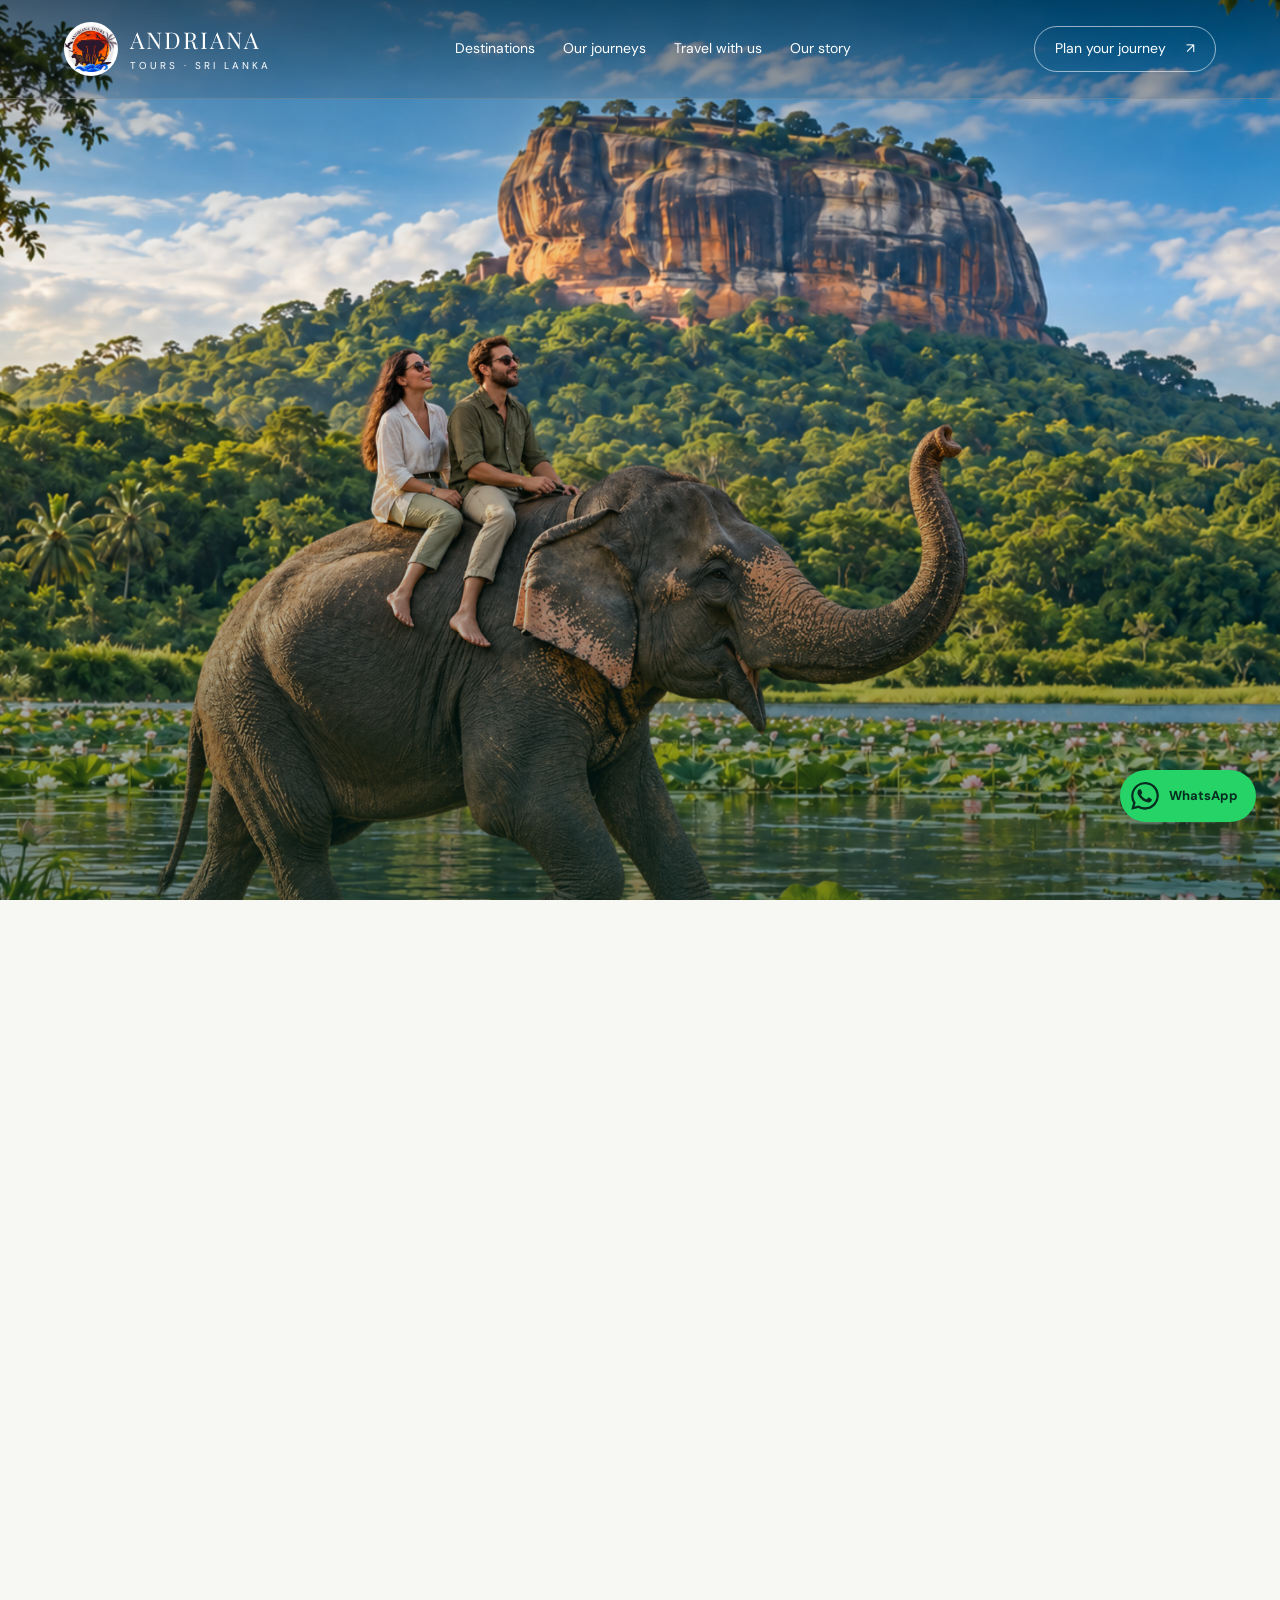
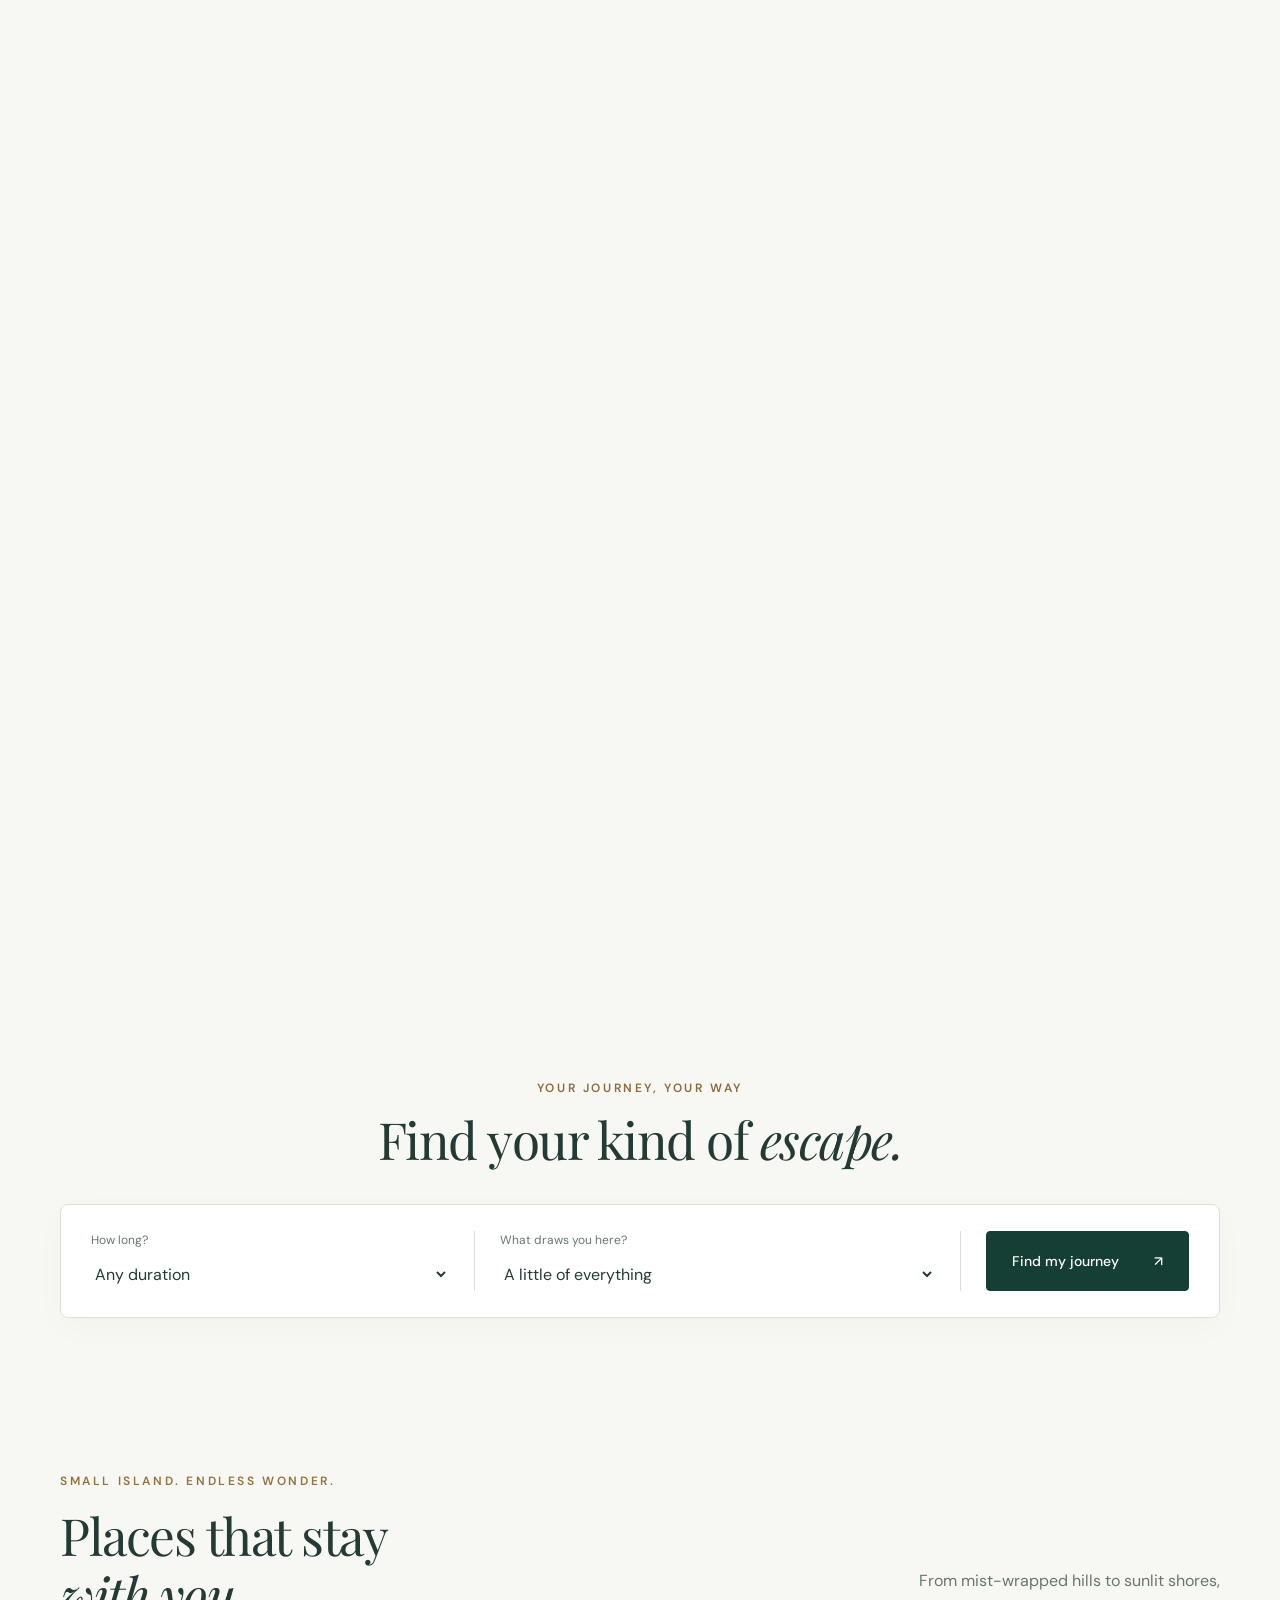
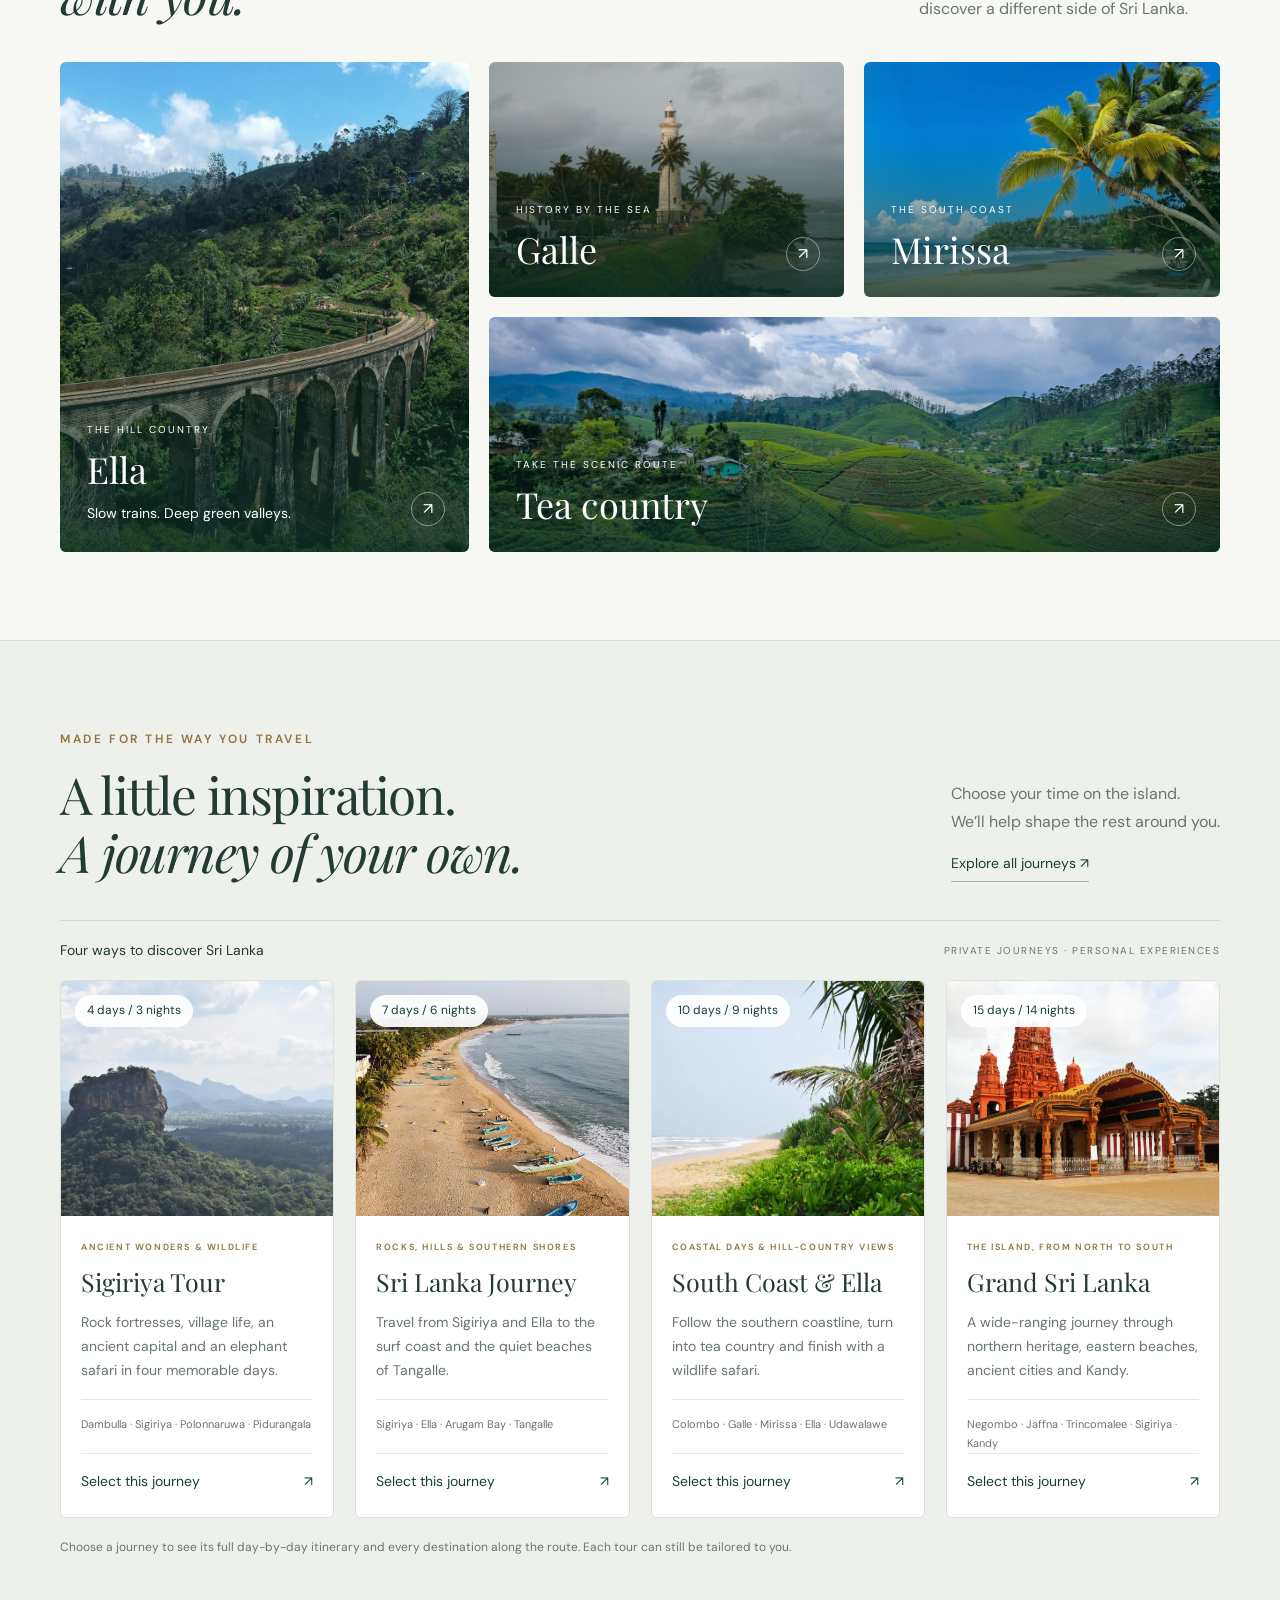
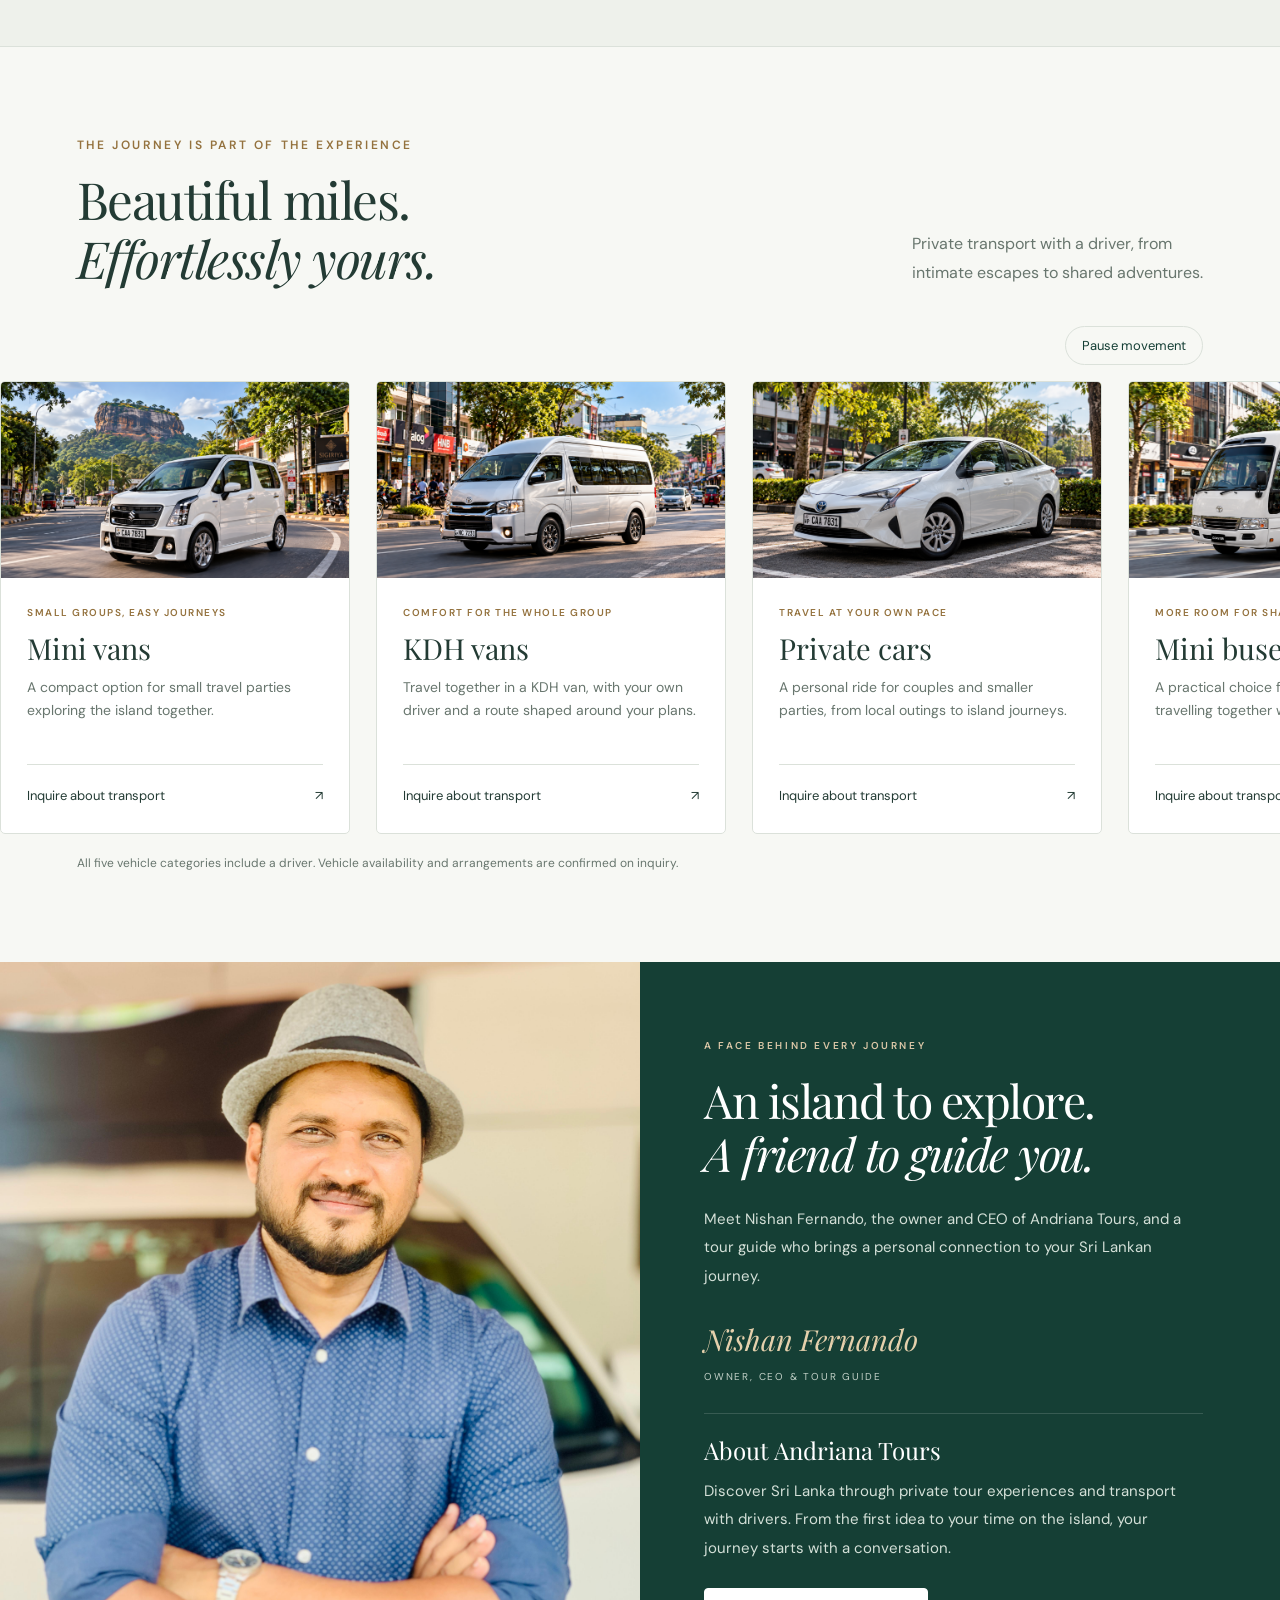
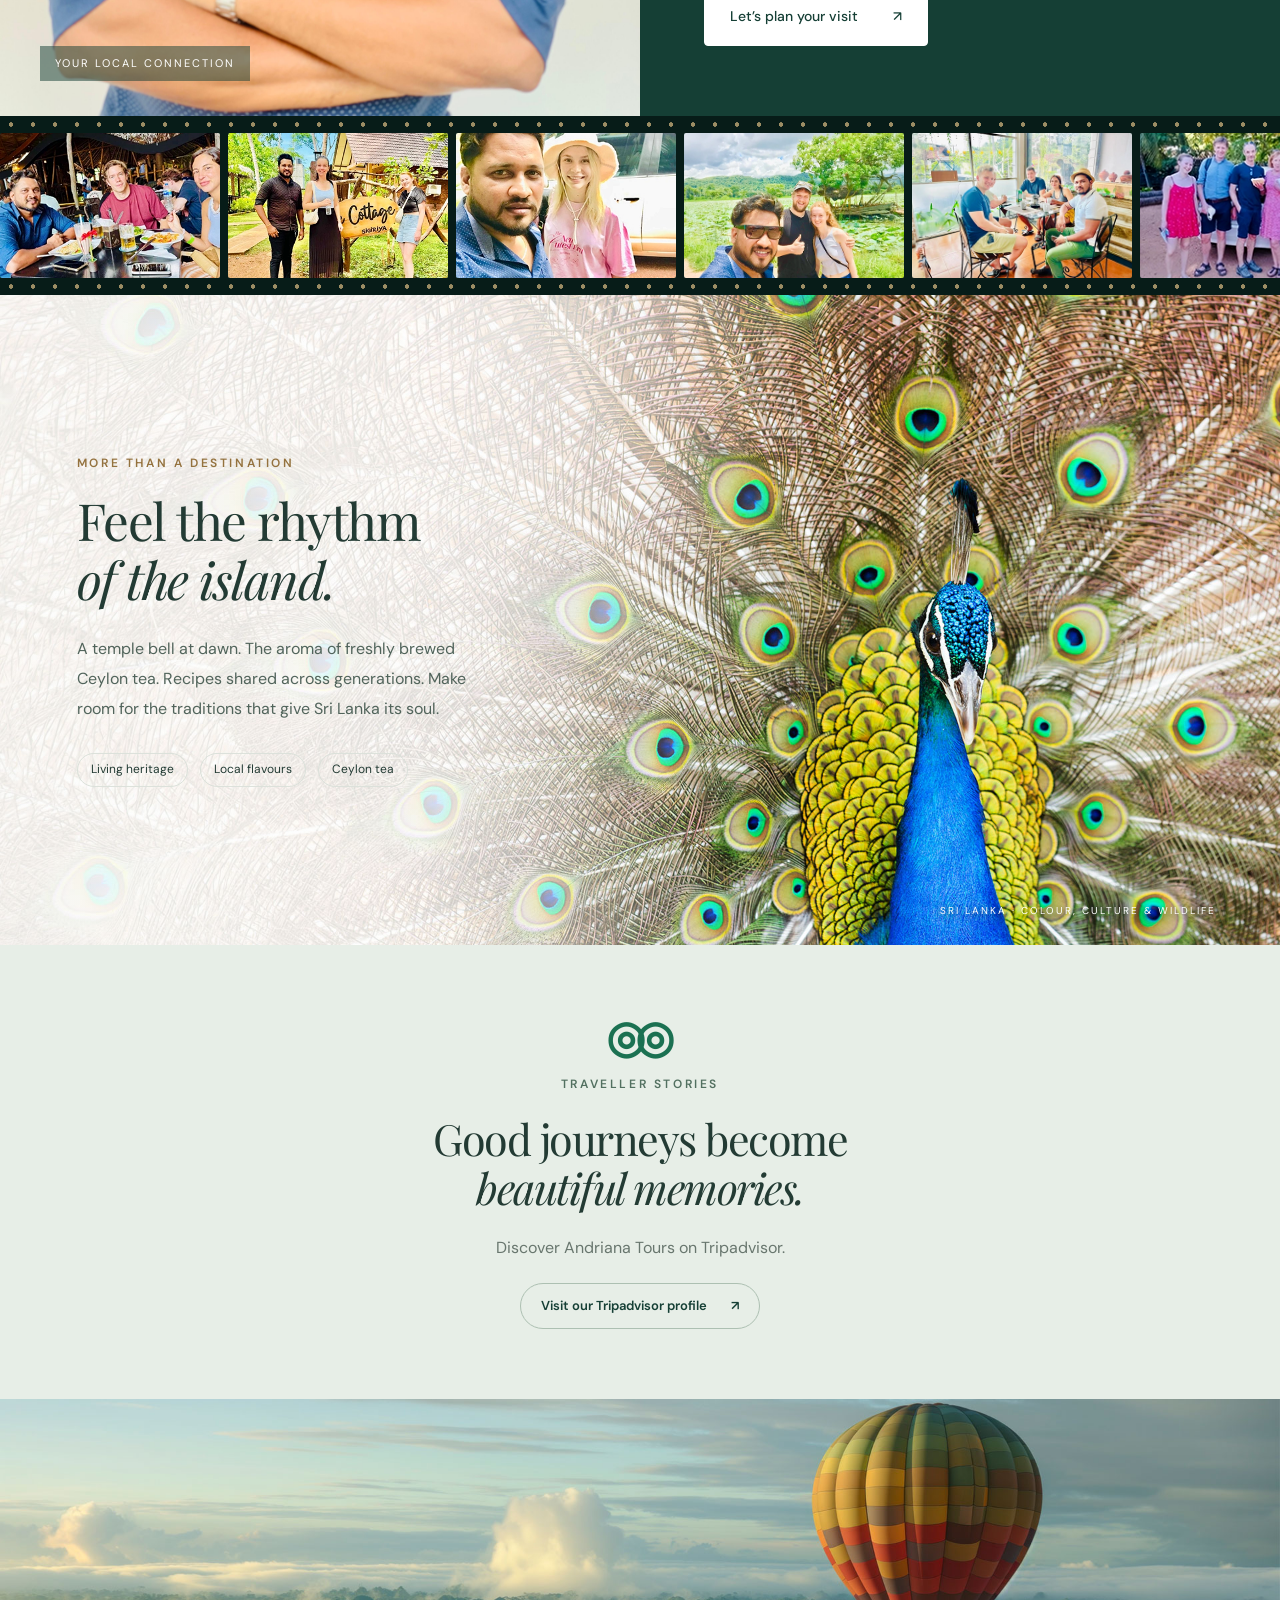
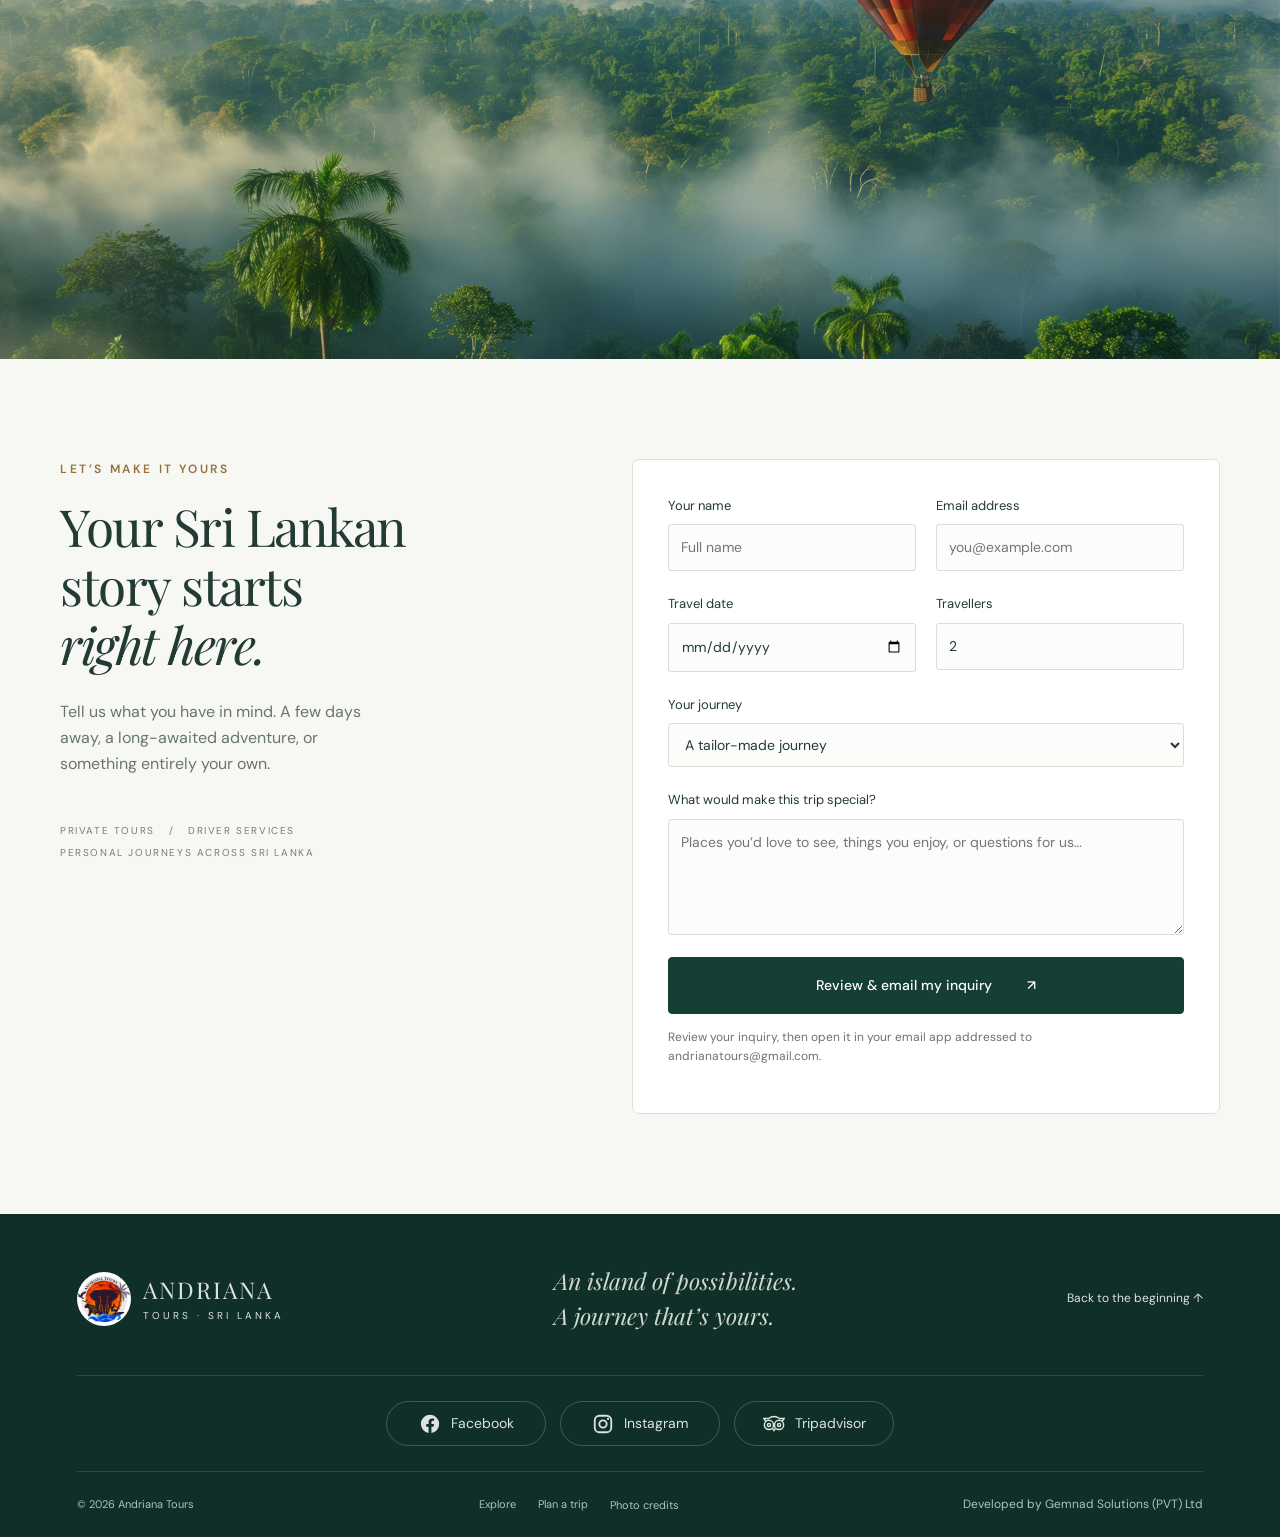
==== commit 64691ad6: "Update Andriana Tours website design" ====
--- a/index.html
+++ b/index.html
@@ -1,16 +1,16 @@
 <!doctype html>
 <html lang="en"><head><meta charset="utf-8"><meta name="viewport" content="width=device-width,initial-scale=1"><meta name="theme-color" content="#153f35"><meta name="description" content="Discover Sri Lanka with Andriana Tours. Explore island journeys, private transport with drivers and a trip shaped around you."><title>Andriana Tours — Sri Lanka, beautifully yours</title><link rel="icon" href="data:image/svg+xml,%3Csvg xmlns='http://www.w3.org/2000/svg' viewBox='0 0 40 40'%3E%3Crect width='40' height='40' rx='20' fill='%23153f35'/%3E%3Ctext x='20' y='29' text-anchor='middle' font-family='Georgia' font-size='30' fill='%23e3c799'%3EA%3C/text%3E%3C/svg%3E"><link rel="preconnect" href="https://fonts.googleapis.com"><link rel="preconnect" href="https://fonts.gstatic.com" crossorigin><link href="https://fonts.googleapis.com/css2?family=DM+Sans:wght@400;500;600;700&family=Manrope:wght@400;500;600;700&family=Playfair+Display:ital,wght@0,400;0,500;0,600;1,400;1,500&display=swap" rel="stylesheet"><link rel="stylesheet" href="style.css"></head>
-<body><svg width="0" height="0" aria-hidden="true" style="position:absolute"><defs><filter id="hero-clean" color-interpolation-filters="sRGB"><feGaussianBlur stdDeviation="0.22"/><feConvolveMatrix order="3" kernelMatrix="0 -0.12 0 -0.12 1.48 -0.12 0 -0.12 0" preserveAlpha="true"/></filter></defs></svg>
+<body><link rel="stylesheet" href="style.css?v=20261010a"><svg width="0" height="0" aria-hidden="true" style="position:absolute"><defs><filter id="hero-clean" color-interpolation-filters="sRGB"><feGaussianBlur stdDeviation="0.22"/><feConvolveMatrix order="3" kernelMatrix="0 -0.12 0 -0.12 1.48 -0.12 0 -0.12 0" preserveAlpha="true"/></filter></defs></svg>
 <a class="skip" href="#explore">Skip to explore</a>
 <header id="header"><a class="brand" href="#home" aria-label="Andriana Tours home"><img src="assets/logo.png?v=2" alt="Andriana Tours logo"><span>ANDRIANA <small>TOURS · SRI LANKA</small></span></a><nav id="nav" aria-label="Main navigation"><a href="#destinations">Destinations</a><a href="#tours">Our journeys</a><a href="#transport">Travel with us</a><a href="#about">Our story</a></nav><a class="nav-cta" href="#inquiry">Plan your journey <span>↗</span></a><button class="menu" aria-label="Open navigation" aria-expanded="false" aria-controls="nav">☰</button></header>
 <main>
 <section class="journey" id="home" aria-label="A journey from Sigiriya to the Sri Lankan sky"><div class="hero-stage"><div class="sky"></div><div class="scenery"><picture class="original"><source media="(max-width:700px)" srcset="assets/hero-mobile-approved.png"><img src="assets/hero-desktop.png" alt="An elephant with two travellers in a lotus lake beneath Sigiriya, Sri Lanka"></picture><img class="landscape" src="assets/landscape.png" alt="" aria-hidden="true"><img class="elephant" src="assets/elephant.png" alt="" aria-hidden="true"></div><div class="mobile-scene" aria-hidden="true"><div class="mobile-canvas"><img class="mobile-background" src="assets/mobile-background.png" alt=""><img class="mobile-foreground" src="assets/mobile-foreground.png" alt=""></div></div><div class="hero-shade"></div><div class="bottom-haze"></div><div class="hero-bottom"><span>7°57′ N &nbsp; 80°45′ E<br><small>SIGIRIYA, SRI LANKA</small></span><a href="#explore" class="scroll-cue">SCROLL TO DISCOVER <span>↓</span></a><span class="hero-note">Your island story<br>begins here.</span></div><div class="sky-copy"><p class="eyebrow">A WARM ISLAND WELCOME</p><h1>Welcome to <br><em>Andriana Tours.</em></h1><p>Your journey through Sri Lanka begins with<br class="desktop-br"> exceptional care and unforgettable experiences.</p><a class="sky-link" href="#explore">Let your journey unfold <span>↓</span></a></div><div class="sky-exit"><img src="assets/tea-arrival.webp" alt="Green tea plantations across mountain slopes"><span>THE HILL COUNTRY · A FRESH PERSPECTIVE</span></div></div></section>
 <div class="page-content" id="explore"><section class="finder-wrap"><div class="finder-heading"><p class="eyebrow">YOUR JOURNEY, YOUR WAY</p><h2>Find your kind of <em>escape.</em></h2></div><form id="finder" class="finder"><label>How long?<select id="duration"><option value="all">Any duration</option><option value="4">4 days</option><option value="7">7 days</option><option value="10">10 days</option><option value="15">15 days</option></select></label><label>What draws you here?<select id="interest"><option value="all">A little of everything</option><option value="culture">Culture & heritage</option><option value="nature">Nature & hill country</option><option value="coast">Coast & relaxation</option></select></label><button class="button" type="submit">Find my journey <span>↗</span></button></form></section>
 <section class="section destinations" id="destinations"><div class="section-head"><div><p class="eyebrow gold">SMALL ISLAND. ENDLESS WONDER.</p><h2>Places that stay <br><em>with you.</em></h2></div><p>From mist-wrapped hills to sunlit shores,<br>discover a different side of Sri Lanka.</p></div><div class="destination-grid"><a class="destination-card tall" href="#tours" data-interest="nature"><img src="assets/ella.jpg" loading="lazy" alt="Nine Arch Bridge in the green hills of Ella"><div><span>THE HILL COUNTRY</span><h3>Ella</h3><p>Slow trains. Deep green valleys.</p></div><span class="round-arrow">↗</span></a><a class="destination-card" href="#tours" data-interest="culture"><img src="assets/galle.jpg" loading="lazy" alt="Galle Fort lighthouse by the coast"><div><span>HISTORY BY THE SEA</span><h3>Galle</h3></div><span class="round-arrow">↗</span></a><a class="destination-card" href="#tours" data-interest="coast"><img src="assets/beach.jpg" loading="lazy" alt="Palm-lined Mirissa beach in Sri Lanka"><div><span>THE SOUTH COAST</span><h3>Mirissa</h3></div><span class="round-arrow">↗</span></a><a class="destination-card wide" href="#tours" data-interest="nature"><img src="assets/tea.jpg" loading="lazy" alt="Verdant tea estates in Sri Lanka's hill country"><div><span>TAKE THE SCENIC ROUTE</span><h3>Tea country</h3></div><span class="round-arrow">↗</span></a></div></section>
-<section class="tours-section" id="tours"><div class="section"><div class="section-head"><div><p class="eyebrow gold">MADE FOR THE WAY YOU TRAVEL</p><h2>A little inspiration. <br><em>A journey of your own.</em></h2></div><div><p>Choose your time on the island.<br>We’ll help shape the rest around you.</p><button class="text-button" id="reset-tours">Explore all journeys ↗</button></div></div><div class="results-line"><p id="results" aria-live="polite">Four ways to discover Sri Lanka</p><span>PRIVATE JOURNEYS · PERSONAL EXPERIENCES</span></div><div class="mobile-tour-window"><div class="tour-grid" id="tour-grid"></div></div><p class="sample-note">Choose a journey to see its full day-by-day itinerary and every destination along the route. Each tour can still be tailored to you.</p></div></section>
+<section class="tours-section" id="tours"><div class="section"><div class="section-head"><div><p class="eyebrow gold">MADE FOR THE WAY YOU TRAVEL</p><h2>A little inspiration. <br><em>A journey of your own.</em></h2></div><div><p>Choose your time on the island.<br>We’ll help shape the rest around you.</p><button class="text-button" id="reset-tours">Explore all journeys ↗</button></div></div><div class="results-line"><p id="results" aria-live="polite">Four ways to discover Sri Lanka</p><span>PRIVATE JOURNEYS · PERSONAL EXPERIENCES</span></div><div class="mobile-tour-window"><div class="tour-grid" id="tour-grid"></div></div><div class="mobile-tour-controls" aria-label="Journey slider controls"><button id="tour-prev" type="button" aria-label="Previous journey">←</button><button id="tour-next" type="button" aria-label="Next journey">→</button></div><p class="sample-note">Choose a journey to see its full day-by-day itinerary and every destination along the route. Each tour can still be tailored to you.</p></div></section>
 <section class="section transport" id="transport"><div class="section-head"><div><p class="eyebrow gold">THE JOURNEY IS PART OF THE EXPERIENCE</p><h2>Beautiful miles. <br><em>Effortlessly yours.</em></h2></div><p>Private transport with a driver, from<br>intimate escapes to shared adventures.</p></div><div class="carousel" id="vehicle-carousel" aria-label="Vehicles with drivers"><button class="carousel-toggle" type="button" aria-pressed="false">Pause movement</button><div class="carousel-window"><div class="carousel-track"><div class="vehicle-grid carousel-group"><article class="vehicle"><img src="assets/vehicle-a1.png" alt="Mini vans — image supplied by Andriana Tours" loading="lazy"><div><span class="eyebrow">SMALL GROUPS, EASY JOURNEYS</span><h3>Mini vans</h3><p>A compact option for small travel parties exploring the island together.</p><a href="#inquiry" data-vehicle="Mini van">Inquire about transport <span>↗</span></a></div></article><article class="vehicle"><img src="assets/vehicle-a2.png" alt="KDH vans — image supplied by Andriana Tours" loading="lazy"><div><span class="eyebrow">COMFORT FOR THE WHOLE GROUP</span><h3>KDH vans</h3><p>Travel together in a KDH van, with your own driver and a route shaped around your plans.</p><a href="#inquiry" data-vehicle="KDH van">Inquire about transport <span>↗</span></a></div></article><article class="vehicle"><img src="assets/vehicle-a3.png" alt="Private cars — image supplied by Andriana Tours" loading="lazy"><div><span class="eyebrow">TRAVEL AT YOUR OWN PACE</span><h3>Private cars</h3><p>A personal ride for couples and smaller parties, from local outings to island journeys.</p><a href="#inquiry" data-vehicle="Private car">Inquire about transport <span>↗</span></a></div></article><article class="vehicle"><img src="assets/vehicle-a4.png" alt="Mini buses — image supplied by Andriana Tours" loading="lazy"><div><span class="eyebrow">MORE ROOM FOR SHARED ADVENTURES</span><h3>Mini buses</h3><p>A practical choice for families and groups travelling together with a dedicated driver.</p><a href="#inquiry" data-vehicle="Mini bus">Inquire about transport <span>↗</span></a></div></article><article class="vehicle"><img src="assets/vehicle-a5.png" alt="Luxury buses — image supplied by Andriana Tours" loading="lazy"><div><span class="eyebrow">LONG JOURNEYS, SHARED COMFORT</span><h3>Luxury buses</h3><p>A spacious touring option for larger groups exploring Sri Lanka with a driver.</p><a href="#inquiry" data-vehicle="Luxury bus">Inquire about transport <span>↗</span></a></div></article></div></div></div></div><p class="sample-note">All five vehicle categories include a driver. Vehicle availability and arrangements are confirmed on inquiry.</p></section>
-<section class="owner-section" id="about"><div class="owner-image"><img src="assets/nishan.jpeg" loading="lazy" alt="Nishan Perera, owner and CEO of Andriana Tours"><span class="image-caption">YOUR LOCAL CONNECTION</span></div><div class="owner-copy"><p class="eyebrow">A FACE BEHIND EVERY JOURNEY</p><h2>An island to explore. <br><em>A friend to guide you.</em></h2><p>Meet Nishan Perera, the owner and CEO of Andriana Tours, and a tour guide who brings a personal connection to your Sri Lankan journey.</p><div class="signature">Nishan Perera<small>OWNER, CEO & TOUR GUIDE</small></div><div class="about-mini"><h3>About Andriana Tours</h3><p>Discover Sri Lanka through private tour experiences and transport with drivers. From the first idea to your time on the island, your journey starts with a conversation.</p></div><a href="#inquiry" class="button light">Let’s plan your visit <span>↗</span></a></div></section>
-<section class="memory-reel carousel" id="memory-reel" aria-label="Traveller moments with Andriana Tours"><div class="memory-reel-head"><div><p class="eyebrow">MOMENTS ALONG THE WAY</p><p>Real journeys. Shared smiles.</p></div><button class="carousel-toggle" type="button" aria-pressed="false">Pause movement</button></div><div class="film-window carousel-window"><div class="carousel-track"><div class="memory-strip carousel-group"><figure><img src="assets/journey-memory-1.webp" loading="lazy" alt="Nishan sharing a meal with travellers"></figure><figure><img src="assets/journey-memory-2.webp" loading="lazy" alt="Nishan with travellers in Sigiriya"></figure><figure><img src="assets/journey-memory-3.webp" loading="lazy" alt="Nishan welcoming a traveller beside their vehicle"></figure><figure><img src="assets/journey-memory-4.webp" loading="lazy" alt="Nishan and travellers beside a lotus wetland"></figure><figure><img src="assets/journey-memory-5.webp" loading="lazy" alt="Nishan relaxing with travellers at a cafe"></figure><figure><img src="assets/journey-memory-6.webp" loading="lazy" alt="Nishan with a family during their Sri Lanka journey"></figure><figure><img src="assets/journey-memory-7.webp" loading="lazy" alt="Nishan and travellers at Nine Arch Bridge"></figure><figure class="wide"><img src="assets/journey-memory-8.webp" loading="lazy" alt="Nishan taking a group selfie with travellers"></figure></div></div></div></section>
+<section class="owner-section" id="about"><div class="owner-image"><img src="assets/nishan.jpeg" loading="lazy" alt="Nishan Fernando, owner and CEO of Andriana Tours"><span class="image-caption">YOUR LOCAL CONNECTION</span></div><div class="owner-copy"><p class="eyebrow">A FACE BEHIND EVERY JOURNEY</p><h2>An island to explore. <br><em>A friend to guide you.</em></h2><p>Meet Nishan Fernando, the owner and CEO of Andriana Tours, and a tour guide who brings a personal connection to your Sri Lankan journey.</p><div class="signature">Nishan Fernando<small>OWNER, CEO & TOUR GUIDE</small></div><div class="about-mini"><h3>About Andriana Tours</h3><p>Discover Sri Lanka through private tour experiences and transport with drivers. From the first idea to your time on the island, your journey starts with a conversation.</p></div><a href="#inquiry" class="button light">Let’s plan your visit <span>↗</span></a></div></section>
+<section class="memory-reel carousel" id="memory-reel" aria-label="Traveller moments with Andriana Tours"><div class="film-window carousel-window"><div class="carousel-track"><div class="memory-strip carousel-group"><figure><img src="assets/journey-memory-1.webp" loading="lazy" alt="Nishan sharing a meal with travellers"></figure><figure><img src="assets/journey-memory-2.webp" loading="lazy" alt="Nishan with travellers in Sigiriya"></figure><figure><img src="assets/journey-memory-3.webp" loading="lazy" alt="Nishan welcoming a traveller beside their vehicle"></figure><figure><img src="assets/journey-memory-4.webp" loading="lazy" alt="Nishan and travellers beside a lotus wetland"></figure><figure><img src="assets/journey-memory-5.webp" loading="lazy" alt="Nishan relaxing with travellers at a cafe"></figure><figure><img src="assets/journey-memory-6.webp" loading="lazy" alt="Nishan with a family during their Sri Lanka journey"></figure><figure><img src="assets/journey-memory-7.webp" loading="lazy" alt="Nishan and travellers at Nine Arch Bridge"></figure><figure class="wide"><img src="assets/journey-memory-8.webp" loading="lazy" alt="Nishan taking a group selfie with travellers"></figure><figure class="wide"><img src="assets/journey-memory-9.jpg" loading="lazy" alt="Andriana Tours welcoming a family at the airport"></figure><figure class="wide"><img src="assets/journey-memory-10.jpg" loading="lazy" alt="Nishan enjoying an evening meal with travellers"></figure><figure><img src="assets/journey-memory-11.jpg" loading="lazy" alt="Nishan welcoming two travellers at the airport"></figure><figure><img src="assets/journey-memory-12.jpg" loading="lazy" alt="Nishan with travellers beside their safari vehicle"></figure><figure><img src="assets/journey-memory-13.jpg" loading="lazy" alt="Nishan and travellers during a temple visit"></figure><figure><img src="assets/journey-memory-14.jpg" loading="lazy" alt="Nishan welcoming travellers at the airport"></figure><figure class="wide"><img src="assets/journey-memory-15.jpg" loading="lazy" alt="A group welcomed to Sri Lanka by Andriana Tours"></figure></div></div></div></section>
 <section class="culture-section section" id="culture"><div class="culture-copy"><p class="eyebrow gold">MORE THAN A DESTINATION</p><h2>Feel the rhythm <br><em>of the island.</em></h2><p>A temple bell at dawn. The aroma of freshly brewed Ceylon tea. Recipes shared across generations. Make room for the traditions that give Sri Lanka its soul.</p><div class="culture-tags"><span>Living heritage</span><span>Local flavours</span><span>Ceylon tea</span></div></div><div class="culture-image"><img src="assets/mtad.jpg" loading="lazy" alt="A colourful peacock displaying its feathers"><span>SRI LANKA · COLOUR, CULTURE & WILDLIFE</span></div></section>
 <section class="reviews"><div class="trip-icon" aria-hidden="true">◎◎</div><p class="eyebrow">TRAVELLER STORIES</p><h2>Good journeys become <br><em>beautiful memories.</em></h2><p>Discover Andriana Tours on Tripadvisor.</p><a class="review-link" target="_blank" rel="noopener" href="https://www.tripadvisor.com/Attraction_Review-g297897-d32983059-Reviews-Andriana_Tours-Negombo_Western_Province.html">Visit our Tripadvisor profile <span>↗</span></a><div id="reviews-carousel" class="carousel" aria-label="Traveller reviews" hidden><button class="carousel-toggle" type="button" aria-pressed="false">Pause movement</button><div class="carousel-window"><div class="carousel-track"><div class="review-group carousel-group"></div></div></div></div></section>
 <figure class="temple-divider"><img src="assets/journey-divider.jpg" alt="A hot-air balloon floating above Sri Lanka’s misty tropical forest" loading="lazy"></figure>
--- a/style.css
+++ b/style.css
@@ -57,24 +57,26 @@
 .whatsapp-float{position:fixed;right:24px;bottom:78px;z-index:80;display:flex;align-items:center;gap:10px;padding:12px 18px 12px 11px;border-radius:32px;background:#25d366;color:#062d20;box-shadow:0 10px 30px #071f1b42;font-size:13px;font-weight:700;transition:transform .2s,box-shadow .2s}
 .whatsapp-float:hover{transform:translateY(-3px);box-shadow:0 14px 34px #071f1b55}.whatsapp-float span{width:30px;height:30px;display:grid;place-items:center;border-radius:50%;background:white;font-size:18px}
 .mobile-tour-window{overflow:visible}
-@keyframes mobile-tour-drift{to{transform:translateX(calc(-50% - 7px))}}
+.mobile-tour-controls{display:none}
 @media(max-width:700px){
   .bottom-haze{height:205px;background:linear-gradient(180deg,transparent 0%,rgba(4,18,18,.14) 32%,rgba(4,18,18,.72) 100%)}
   .scroll-cue{font-size:11px;gap:16px;letter-spacing:1.8px}.scroll-cue span{width:38px;height:54px;font-size:20px}
   .round-arrow{width:34px;height:34px;right:24px;bottom:26px;font-size:16px}
   .culture-section{min-height:0;display:flex;flex-direction:column;padding:0}
   .culture-copy{position:relative;top:auto;left:auto;transform:none;max-width:none;padding:58px 22px 38px;background:var(--paper)}
-  .culture-copy>p:not(.eyebrow){max-width:none}.culture-image{height:390px;margin:0}.culture-image:after{display:none}.culture-image img{object-position:67% center}.culture-image span{right:18px;bottom:16px;left:18px;text-align:right}
+  .culture-copy>p:not(.eyebrow){max-width:none}.culture-image{height:390px;margin:0}.culture-image:after{display:none}.culture-image img{object-position:center center}.culture-image span{right:18px;bottom:16px;left:18px;text-align:right}
   .temple-divider{height:300px}.temple-divider img{object-position:62% center}
   .footer-social{justify-content:flex-start;overflow-x:auto;padding:22px 0}.footer-social a{min-width:145px;flex:0 0 auto}
   .whatsapp-float{right:16px;bottom:16px;width:52px;height:52px;padding:0;justify-content:center}.whatsapp-float strong{position:absolute;width:1px;height:1px;overflow:hidden;clip:rect(0 0 0 0)}.whatsapp-float span{width:38px;height:38px}
-  .mobile-tour-window{overflow:hidden;margin-right:-22px;padding-right:22px}
-  .tour-grid.mobile-slider{display:flex;width:max-content;gap:14px;animation:mobile-tour-drift 28s linear infinite;will-change:transform}
-  .tour-grid.mobile-slider:hover,.tour-grid.mobile-slider:focus-within{animation-play-state:paused}
+  .mobile-tour-window{overflow-x:auto;overflow-y:hidden;margin-right:-22px;padding-right:22px;scroll-snap-type:x mandatory;scrollbar-width:none;-webkit-overflow-scrolling:touch}
+  .mobile-tour-window::-webkit-scrollbar{display:none}
+  .tour-grid.mobile-slider{display:flex;width:max-content;gap:14px;animation:none!important;transform:none!important;will-change:auto}
   .tour-grid.mobile-slider .tour-card{width:calc(100vw - 44px);flex:0 0 calc(100vw - 44px)}
+  .tour-grid.mobile-slider .tour-card{scroll-snap-align:start;scroll-snap-stop:always}
   .tour-grid.mobile-slider .tour-image{height:240px}
+  .mobile-tour-controls{display:flex;justify-content:flex-end;gap:10px;margin-top:18px}
+  .mobile-tour-controls button{width:46px;height:46px;border:1px solid #aab8ae;border-radius:50%;background:transparent;color:var(--green);font-size:21px;line-height:1}
 }
-@media(prefers-reduced-motion:reduce){.tour-grid.mobile-slider{animation:none;transform:none}.mobile-tour-window{overflow-x:auto}.tour-grid.mobile-slider [data-mobile-clone]{display:none}}
 
 /* Shared contact icons and an edge-to-edge transport gallery. */
 .social-icon{width:22px;height:22px;flex:0 0 auto;display:block}
@@ -99,12 +101,12 @@
 @media(max-width:700px){.hero-bottom{bottom:82px;left:6%;right:6%}.scroll-cue{gap:10px;font-size:10px;letter-spacing:1.2px}.hero-bottom>span{font-size:11px}}
 
 @media(max-width:700px){
- .mobile-canvas{position:absolute;left:50%;top:50%;width:max(100vw,calc(100svh * 941 / 1672));height:max(100svh,calc(100vw * 1672 / 941));transform:translate(-50%,-50%)}
+ .mobile-canvas{position:absolute;left:50%;top:50%;width:max(100vw,calc(100svh * 941 / 1672));height:max(100svh,calc(100vw * 1672 / 941));transform:translate(-50%,-50%);transform-origin:50% 24%;will-change:transform}
  .mobile-scene .mobile-foreground{transform-origin:0 0}
 }
 
 /* A compact, modern film reel of real traveller moments. */
-.memory-reel{margin:0;padding:26px 0 30px;background:#0c2923;color:#f6f5ef;overflow:hidden}
+.memory-reel{margin:0;padding:0;background:#0c2923;color:#f6f5ef;overflow:hidden}
 .memory-reel-head{display:flex;align-items:center;justify-content:space-between;gap:24px;padding:0 6% 18px}
 .memory-reel-head .eyebrow{color:#d6b981;font-size:10px}
 .memory-reel-head p:last-child{margin-top:3px;font:italic 20px/1.25 var(--serif);color:#dce6df}
@@ -118,5 +120,6 @@
 .memory-strip figure.wide{width:290px;flex-basis:290px}
 .memory-strip img{width:100%;height:100%;object-fit:cover;filter:saturate(.96) contrast(1.03);transition:filter .3s,transform .5s}
 .memory-strip figure:hover img{filter:saturate(1.08) contrast(1.02);transform:scale(1.025)}
-@media(max-width:700px){.memory-reel{padding:20px 0 24px}.memory-reel-head{padding:0 22px 14px}.memory-reel-head p:last-child{font-size:17px}.memory-reel .carousel-toggle{padding:7px 12px;font-size:12px}.film-window{padding:14px 0}.memory-strip figure{width:165px;height:108px;flex-basis:165px}.memory-strip figure.wide{width:225px;flex-basis:225px}.memory-strip{gap:7px;padding-right:7px}.memory-reel .carousel-track{animation-duration:38s}}
+@media(max-width:700px){.memory-reel{padding:0}.film-window{padding:14px 0}.memory-strip figure{width:165px;height:108px;flex-basis:165px}.memory-strip figure.wide{width:225px;flex-basis:225px}.memory-strip{gap:7px;padding-right:7px}.memory-reel .carousel-track{animation-duration:38s}}
 @media(prefers-reduced-motion:reduce){.memory-reel .carousel-track{animation:none}.memory-reel .carousel-group[aria-hidden]{display:none!important}}
+.sky-exit{clip-path:circle(0% at 50% 100%)}
--- a/style.css
+++ b/style.css
@@ -57,24 +57,26 @@
 .whatsapp-float{position:fixed;right:24px;bottom:78px;z-index:80;display:flex;align-items:center;gap:10px;padding:12px 18px 12px 11px;border-radius:32px;background:#25d366;color:#062d20;box-shadow:0 10px 30px #071f1b42;font-size:13px;font-weight:700;transition:transform .2s,box-shadow .2s}
 .whatsapp-float:hover{transform:translateY(-3px);box-shadow:0 14px 34px #071f1b55}.whatsapp-float span{width:30px;height:30px;display:grid;place-items:center;border-radius:50%;background:white;font-size:18px}
 .mobile-tour-window{overflow:visible}
-@keyframes mobile-tour-drift{to{transform:translateX(calc(-50% - 7px))}}
+.mobile-tour-controls{display:none}
 @media(max-width:700px){
   .bottom-haze{height:205px;background:linear-gradient(180deg,transparent 0%,rgba(4,18,18,.14) 32%,rgba(4,18,18,.72) 100%)}
   .scroll-cue{font-size:11px;gap:16px;letter-spacing:1.8px}.scroll-cue span{width:38px;height:54px;font-size:20px}
   .round-arrow{width:34px;height:34px;right:24px;bottom:26px;font-size:16px}
   .culture-section{min-height:0;display:flex;flex-direction:column;padding:0}
   .culture-copy{position:relative;top:auto;left:auto;transform:none;max-width:none;padding:58px 22px 38px;background:var(--paper)}
-  .culture-copy>p:not(.eyebrow){max-width:none}.culture-image{height:390px;margin:0}.culture-image:after{display:none}.culture-image img{object-position:67% center}.culture-image span{right:18px;bottom:16px;left:18px;text-align:right}
+  .culture-copy>p:not(.eyebrow){max-width:none}.culture-image{height:390px;margin:0}.culture-image:after{display:none}.culture-image img{object-position:center center}.culture-image span{right:18px;bottom:16px;left:18px;text-align:right}
   .temple-divider{height:300px}.temple-divider img{object-position:62% center}
   .footer-social{justify-content:flex-start;overflow-x:auto;padding:22px 0}.footer-social a{min-width:145px;flex:0 0 auto}
   .whatsapp-float{right:16px;bottom:16px;width:52px;height:52px;padding:0;justify-content:center}.whatsapp-float strong{position:absolute;width:1px;height:1px;overflow:hidden;clip:rect(0 0 0 0)}.whatsapp-float span{width:38px;height:38px}
-  .mobile-tour-window{overflow:hidden;margin-right:-22px;padding-right:22px}
-  .tour-grid.mobile-slider{display:flex;width:max-content;gap:14px;animation:mobile-tour-drift 28s linear infinite;will-change:transform}
-  .tour-grid.mobile-slider:hover,.tour-grid.mobile-slider:focus-within{animation-play-state:paused}
+  .mobile-tour-window{overflow-x:auto;overflow-y:hidden;margin-right:-22px;padding-right:22px;scroll-snap-type:x mandatory;scrollbar-width:none;-webkit-overflow-scrolling:touch}
+  .mobile-tour-window::-webkit-scrollbar{display:none}
+  .tour-grid.mobile-slider{display:flex;width:max-content;gap:14px;animation:none!important;transform:none!important;will-change:auto}
   .tour-grid.mobile-slider .tour-card{width:calc(100vw - 44px);flex:0 0 calc(100vw - 44px)}
+  .tour-grid.mobile-slider .tour-card{scroll-snap-align:start;scroll-snap-stop:always}
   .tour-grid.mobile-slider .tour-image{height:240px}
+  .mobile-tour-controls{display:flex;justify-content:flex-end;gap:10px;margin-top:18px}
+  .mobile-tour-controls button{width:46px;height:46px;border:1px solid #aab8ae;border-radius:50%;background:transparent;color:var(--green);font-size:21px;line-height:1}
 }
-@media(prefers-reduced-motion:reduce){.tour-grid.mobile-slider{animation:none;transform:none}.mobile-tour-window{overflow-x:auto}.tour-grid.mobile-slider [data-mobile-clone]{display:none}}
 
 /* Shared contact icons and an edge-to-edge transport gallery. */
 .social-icon{width:22px;height:22px;flex:0 0 auto;display:block}
@@ -99,12 +101,12 @@
 @media(max-width:700px){.hero-bottom{bottom:82px;left:6%;right:6%}.scroll-cue{gap:10px;font-size:10px;letter-spacing:1.2px}.hero-bottom>span{font-size:11px}}
 
 @media(max-width:700px){
- .mobile-canvas{position:absolute;left:50%;top:50%;width:max(100vw,calc(100svh * 941 / 1672));height:max(100svh,calc(100vw * 1672 / 941));transform:translate(-50%,-50%)}
+ .mobile-canvas{position:absolute;left:50%;top:50%;width:max(100vw,calc(100svh * 941 / 1672));height:max(100svh,calc(100vw * 1672 / 941));transform:translate(-50%,-50%);transform-origin:50% 24%;will-change:transform}
  .mobile-scene .mobile-foreground{transform-origin:0 0}
 }
 
 /* A compact, modern film reel of real traveller moments. */
-.memory-reel{margin:0;padding:26px 0 30px;background:#0c2923;color:#f6f5ef;overflow:hidden}
+.memory-reel{margin:0;padding:0;background:#0c2923;color:#f6f5ef;overflow:hidden}
 .memory-reel-head{display:flex;align-items:center;justify-content:space-between;gap:24px;padding:0 6% 18px}
 .memory-reel-head .eyebrow{color:#d6b981;font-size:10px}
 .memory-reel-head p:last-child{margin-top:3px;font:italic 20px/1.25 var(--serif);color:#dce6df}
@@ -118,5 +120,6 @@
 .memory-strip figure.wide{width:290px;flex-basis:290px}
 .memory-strip img{width:100%;height:100%;object-fit:cover;filter:saturate(.96) contrast(1.03);transition:filter .3s,transform .5s}
 .memory-strip figure:hover img{filter:saturate(1.08) contrast(1.02);transform:scale(1.025)}
-@media(max-width:700px){.memory-reel{padding:20px 0 24px}.memory-reel-head{padding:0 22px 14px}.memory-reel-head p:last-child{font-size:17px}.memory-reel .carousel-toggle{padding:7px 12px;font-size:12px}.film-window{padding:14px 0}.memory-strip figure{width:165px;height:108px;flex-basis:165px}.memory-strip figure.wide{width:225px;flex-basis:225px}.memory-strip{gap:7px;padding-right:7px}.memory-reel .carousel-track{animation-duration:38s}}
+@media(max-width:700px){.memory-reel{padding:0}.film-window{padding:14px 0}.memory-strip figure{width:165px;height:108px;flex-basis:165px}.memory-strip figure.wide{width:225px;flex-basis:225px}.memory-strip{gap:7px;padding-right:7px}.memory-reel .carousel-track{animation-duration:38s}}
 @media(prefers-reduced-motion:reduce){.memory-reel .carousel-track{animation:none}.memory-reel .carousel-group[aria-hidden]{display:none!important}}
+.sky-exit{clip-path:circle(0% at 50% 100%)}
